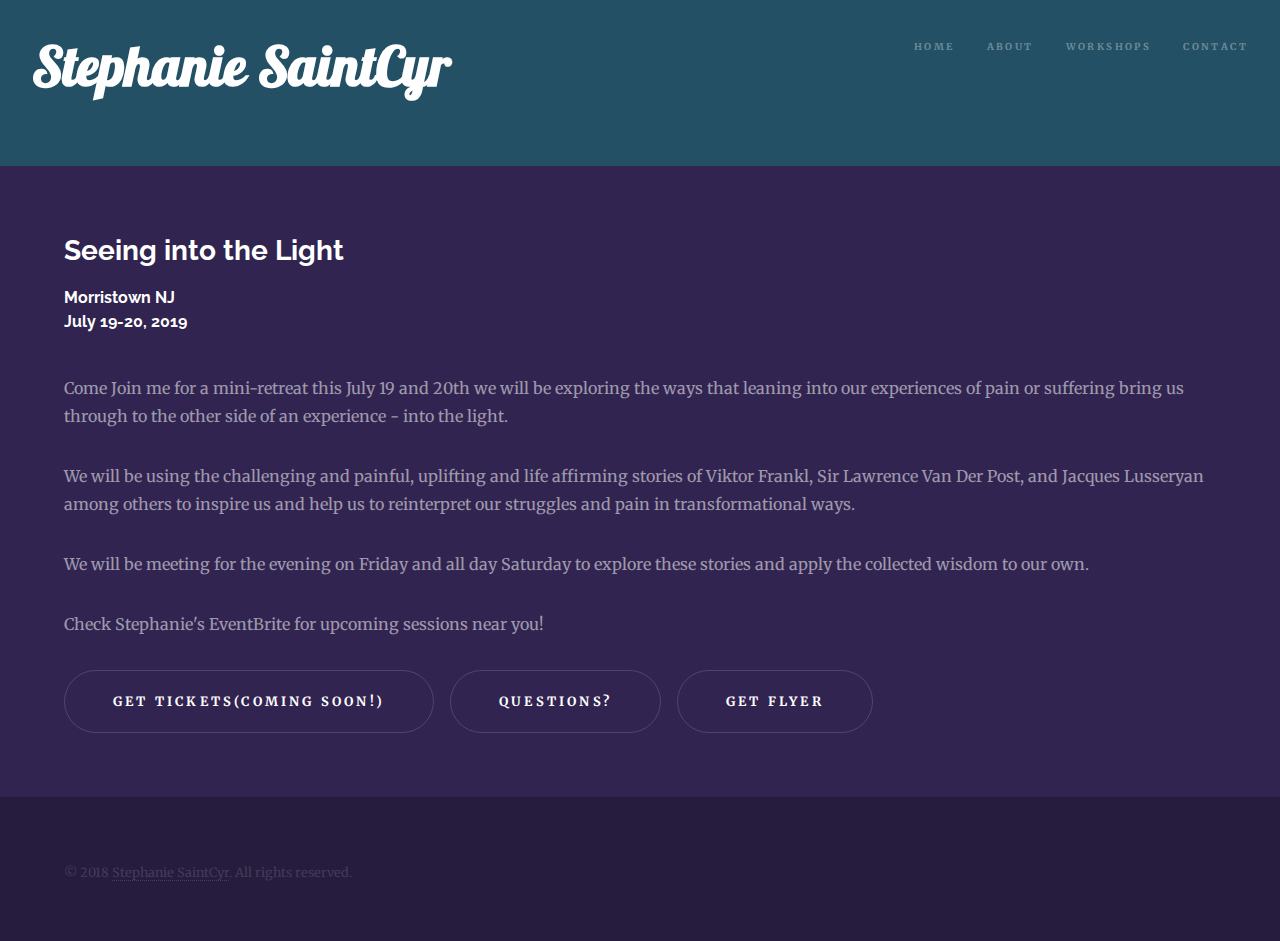
==== light.html @ b7f4c89d "updated new workshop" ====
<!DOCTYPE html>

<html>
  <head>
    <title>Seeing into the Light</title>
    <meta charset="utf-8" />
    <meta
      name="viewport"
      content="width=device-width, initial-scale=1, user-scalable=no"
    />
    <link
      href="https://fonts.googleapis.com/css?family=Merriweather|Pattaya|Raleway"
      rel="stylesheet"
    />
    <link rel="stylesheet" href="assets/css/main.css" />
    <noscript>
      <link rel="stylesheet" href="assets/css/noscript.css"
    /></noscript>
  </head>

  <body class="is-preload">
    <!-- Header -->
    <header id="header">
      <a href="index.html" class="title"> <h1>Stephanie SaintCyr</h1> </a>
      <nav>
        <ul>
          <li><a href="index.html">Home</a></li>
          <li><a href="about.html">About</a></li>
          <li><a href="index.html#two">Workshops</a></li>
          <li><a href="index.html#three">Contact</a></li>
        </ul>
      </nav>
    </header>

    <!-- Wrapper -->
    <div id="wrapper">
      <!-- Main -->
      <section id="main" class="wrapper">
        <div class="inner">
          <h2 class="major">Seeing into the Light</h2>
          <h4>Morristown NJ</br>July 19-20, 2019</h4>
          <span class="image fit"><img src="images/sunrise3.jpg" alt=""/></span>
          <p>
            Come Join me for a mini-retreat this July 19 and 20th we will be exploring the ways that leaning into our experiences of pain or suffering bring us through to the other side of an experience - into the light.
          </p>
          <p>
            We will be using the challenging and painful, uplifting and life affirming stories of Viktor Frankl, Sir Lawrence Van Der Post, and Jacques Lusseryan among others to inspire us and help us to reinterpret our struggles and pain in transformational ways.
          </p>
          <p>
            We will be meeting for the evening on Friday and all day Saturday to explore these stories and apply the collected wisdom to our own.
          </p>
          <p>Check Stephanie's EventBrite for upcoming sessions near you!</p>
          <section>
            <ul class="actions">
              <li>
                <a
                  href="https://www.eventbrite.com/e/building-joy-tickets-54241229979"
                  target="_blank"
                  class="button large"
                  >Get Tickets(coming soon!)</a
                >
              </li>
              <li>
                <a href="index.html#three" class="button large">Questions?</a>
              </li>
              <li><a href="/images/Seeing_into_the_Light-07-19.pdf" download="Seeing into the Light" class="button large">Get Flyer</a></li>
            </ul>
          </section>
        </div>
      </section>
    </div>

    <!-- Footer -->
    <footer id="footer" class="wrapper alt">
      <div class="inner">
        <ul class="menu">
          <li>
            &copy; 2018 <a href="index.html#three">Stephanie SaintCyr</a>. All
            rights reserved.
          </li>
        </ul>
      </div>
    </footer>

    <!-- Scripts -->
    <script src="assets/js/jquery.min.js"></script>
    <script src="assets/js/jquery.scrollex.min.js"></script>
    <script src="assets/js/jquery.scrolly.min.js"></script>
    <script src="assets/js/browser.min.js"></script>
    <script src="assets/js/breakpoints.min.js"></script>
    <script src="assets/js/util.js"></script>
    <script src="assets/js/main.js"></script>
  </body>
</html>
---- assets/css/main.css ----
@import url(font-awesome.min.css);
/*
	Hyperspace by Pixelarity
	pixelarity.com | hello@pixelarity.com
	License: pixelarity.com/license
*/
html, body, div, span, applet, object,
iframe, h1, h2, h3, h4, h5, h6, p, blockquote,
pre, a, abbr, acronym, address, big, cite,
code, del, dfn, em, img, ins, kbd, q, s, samp,
small, strike, strong, sub, sup, tt, var, b,
u, i, center, dl, dt, dd, ol, ul, li, fieldset,
form, label, legend, table, caption, tbody,
tfoot, thead, tr, th, td, article, aside,
canvas, details, embed, figure, figcaption,
footer, header, hgroup, menu, nav, output, ruby,
section, summary, time, mark, audio, video {
  margin: 0;
  padding: 0;
  border: 0;
  font-size: 100%;
  font: inherit;
  vertical-align: baseline; }

article, aside, details, figcaption, figure,
footer, header, hgroup, menu, nav, section {
  display: block; }

body {
  line-height: 1; }

ol, ul {
  list-style: none; }

blockquote, q {
  quotes: none; }
  blockquote:before, blockquote:after, q:before, q:after {
    content: '';
    content: none; }

table {
  border-collapse: collapse;
  border-spacing: 0; }

body {
  -webkit-text-size-adjust: none; }

mark {
  background-color: transparent;
  color: inherit; }

input::-moz-focus-inner {
  border: 0;
  padding: 0; }

input, select, textarea {
  -moz-appearance: none;
  -webkit-appearance: none;
  -ms-appearance: none;
  appearance: none; }

/* Basic */
@-ms-viewport {
  width: device-width; }

body {
  -ms-overflow-style: scrollbar; }

@media screen and (max-width: 480px) {
  html,
  body {
    min-width: 320px; } }

html {
  box-sizing: border-box; }

*,
*:before,
*:after {
  box-sizing: inherit; }

body {
  background: #312450; }
  body.is-preload *,
  body.is-preload *:before,
  body.is-preload *:after {
    -moz-animation: none !important;
    -webkit-animation: none !important;
    -ms-animation: none !important;
    animation: none !important;
    -moz-transition: none !important;
    -webkit-transition: none !important;
    -ms-transition: none !important;
    transition: none !important; }

/* Type */
body,
input,
select,
textarea {
  color: rgba(255, 255, 255, 0.55);
  font-family: "Merriweather", serif;
  font-size: 16.5pt;
  font-weight: normal;
  line-height: 1.75; }
  @media screen and (max-width: 1680px) {
    body,
    input,
    select,
    textarea {
      font-size: 13pt; } }
  @media screen and (max-width: 1280px) {
    body,
    input,
    select,
    textarea {
      font-size: 12pt; } }
  @media screen and (max-width: 360px) {
    body,
    input,
    select,
    textarea {
      font-size: 11pt; } }

a {
  -moz-transition: color 0.2s ease, border-bottom-color 0.2s ease;
  -webkit-transition: color 0.2s ease, border-bottom-color 0.2s ease;
  -ms-transition: color 0.2s ease, border-bottom-color 0.2s ease;
  transition: color 0.2s ease, border-bottom-color 0.2s ease;
  border-bottom: dotted 1px rgba(255, 255, 255, 0.35);
  color: inherit;
  text-decoration: none; }
  a:hover {
    border-bottom-color: transparent;
    color: #ffffff; }

strong,
b {
  color: #ffffff;
  font-weight: bold; }

em,
i {
  font-style: italic; }

p {
  margin: 0 0 2em 0; }

h1,
h2,
h3,
h4,
h5,
h6 {
  font-family: "Raleway", sans-serif;
  color: #ffffff;
  font-weight: bold;
  line-height: 1.5;
  margin: 0 0 0.5em 0; }
  h1 a,
  h2 a,
  h3 a,
  h4 a,
  h5 a,
  h6 a {
    color: inherit;
    text-decoration: none; }

h1 {
  font-family: "Pattaya", sans-serif;
  font-size: 2.75em; }
  h1.major {
    margin: 0 0 1.3em 0;
    position: relative;
    padding-bottom: 0.35em; }
    h1.major:after {
      background-image: -moz-linear-gradient(to right, #235065, #5b6735);
      background-image: -webkit-linear-gradient(to right, #235065, #5b6735);
      background-image: -ms-linear-gradient(to right, #235065, #5b6735);
      background-image: linear-gradient(to right, #235065, #5b6735);
      -moz-transition: max-width 0.2s ease;
      -webkit-transition: max-width 0.2s ease;
      -ms-transition: max-width 0.2s ease;
      transition: max-width 0.2s ease;
      border-radius: 0.2em;
      bottom: 0;
      content: "";
      height: 0.05em;
      position: absolute;
      right: 0;
      width: 100%; }

h2 {
  font-size: 1.75em; }

h3 {
  font-size: 1.1em; }

h4 {
  font-size: 1em; }

h5 {
  font-size: 0.8em; }

h6 {
  font-size: 0.6em; }

@media screen and (max-width: 736px) {
  h1 {
    font-size: 2em; }
  h2 {
    font-size: 1.25em; }
  h3 {
    font-size: 1em; }
  h4 {
    font-size: 0.8em; }
  h5 {
    font-size: 0.6em; }
  h6 {
    font-size: 0.6em; } }

sub {
  font-size: 0.8em;
  position: relative;
  top: 0.5em; }

sup {
  font-size: 0.8em;
  position: relative;
  top: -0.5em; }

blockquote {
  border-left: solid 4px rgba(255, 255, 255, 0.15);
  font-style: italic;
  margin: 0 0 2em 0;
  padding: 0.5em 0 0.5em 2em; }

code {
  background: rgba(255, 255, 255, 0.05);
  border-radius: 0.25em;
  border: solid 1px rgba(255, 255, 255, 0.15);
  font-family: "Courier New", monospace;
  font-size: 0.9em;
  margin: 0 0.25em;
  padding: 0.25em 0.65em; }

pre {
  -webkit-overflow-scrolling: touch;
  font-family: "Courier New", monospace;
  font-size: 0.9em;
  margin: 0 0 2em 0; }
  pre code {
    display: block;
    line-height: 1.75em;
    padding: 1em 1.5em;
    overflow-x: auto; }

hr {
  border: 0;
  border-bottom: solid 1px rgba(255, 255, 255, 0.15);
  margin: 2em 0; }
  hr.major {
    margin: 3em 0; }

.align-left {
  text-align: left; }

.align-center {
  text-align: center; }

.align-right {
  text-align: right; }

/* Row */
.row {
  display: flex;
  flex-wrap: wrap;
  box-sizing: border-box;
  align-items: stretch; }
  .row > * {
    box-sizing: border-box; }
  .row.gtr-uniform > * > :last-child {
    margin-bottom: 0; }
  .row.aln-left {
    justify-content: flex-start; }
  .row.aln-center {
    justify-content: center; }
  .row.aln-right {
    justify-content: flex-end; }
  .row.aln-top {
    align-items: flex-start; }
  .row.aln-middle {
    align-items: center; }
  .row.aln-bottom {
    align-items: flex-end; }
  .row > .imp {
    order: -1; }
  .row > .col-1 {
    width: 8.33333%; }
  .row > .off-1 {
    margin-left: 8.33333%; }
  .row > .col-2 {
    width: 16.66667%; }
  .row > .off-2 {
    margin-left: 16.66667%; }
  .row > .col-3 {
    width: 25%; }
  .row > .off-3 {
    margin-left: 25%; }
  .row > .col-4 {
    width: 33.33333%; }
  .row > .off-4 {
    margin-left: 33.33333%; }
  .row > .col-5 {
    width: 41.66667%; }
  .row > .off-5 {
    margin-left: 41.66667%; }
  .row > .col-6 {
    width: 50%; }
  .row > .off-6 {
    margin-left: 50%; }
  .row > .col-7 {
    width: 58.33333%; }
  .row > .off-7 {
    margin-left: 58.33333%; }
  .row > .col-8 {
    width: 66.66667%; }
  .row > .off-8 {
    margin-left: 66.66667%; }
  .row > .col-9 {
    width: 75%; }
  .row > .off-9 {
    margin-left: 75%; }
  .row > .col-10 {
    width: 83.33333%; }
  .row > .off-10 {
    margin-left: 83.33333%; }
  .row > .col-11 {
    width: 91.66667%; }
  .row > .off-11 {
    margin-left: 91.66667%; }
  .row > .col-12 {
    width: 100%; }
  .row > .off-12 {
    margin-left: 100%; }
  .row.gtr-0 {
    margin-top: 0;
    margin-left: 0em; }
    .row.gtr-0 > * {
      padding: 0 0 0 0em; }
    .row.gtr-0.gtr-uniform {
      margin-top: 0em; }
      .row.gtr-0.gtr-uniform > * {
        padding-top: 0em; }
  .row.gtr-25 {
    margin-top: 0;
    margin-left: -0.375em; }
    .row.gtr-25 > * {
      padding: 0 0 0 0.375em; }
    .row.gtr-25.gtr-uniform {
      margin-top: -0.375em; }
      .row.gtr-25.gtr-uniform > * {
        padding-top: 0.375em; }
  .row.gtr-50 {
    margin-top: 0;
    margin-left: -0.75em; }
    .row.gtr-50 > * {
      padding: 0 0 0 0.75em; }
    .row.gtr-50.gtr-uniform {
      margin-top: -0.75em; }
      .row.gtr-50.gtr-uniform > * {
        padding-top: 0.75em; }
  .row {
    margin-top: 0;
    margin-left: -1.5em; }
    .row > * {
      padding: 0 0 0 1.5em; }
    .row.gtr-uniform {
      margin-top: -1.5em; }
      .row.gtr-uniform > * {
        padding-top: 1.5em; }
  .row.gtr-150 {
    margin-top: 0;
    margin-left: -2.25em; }
    .row.gtr-150 > * {
      padding: 0 0 0 2.25em; }
    .row.gtr-150.gtr-uniform {
      margin-top: -2.25em; }
      .row.gtr-150.gtr-uniform > * {
        padding-top: 2.25em; }
  .row.gtr-200 {
    margin-top: 0;
    margin-left: -3em; }
    .row.gtr-200 > * {
      padding: 0 0 0 3em; }
    .row.gtr-200.gtr-uniform {
      margin-top: -3em; }
      .row.gtr-200.gtr-uniform > * {
        padding-top: 3em; }
  @media screen and (max-width: 1680px) {
    .row {
      display: flex;
      flex-wrap: wrap;
      box-sizing: border-box;
      align-items: stretch; }
      .row > * {
        box-sizing: border-box; }
      .row.gtr-uniform > * > :last-child {
        margin-bottom: 0; }
      .row.aln-left {
        justify-content: flex-start; }
      .row.aln-center {
        justify-content: center; }
      .row.aln-right {
        justify-content: flex-end; }
      .row.aln-top {
        align-items: flex-start; }
      .row.aln-middle {
        align-items: center; }
      .row.aln-bottom {
        align-items: flex-end; }
      .row > .imp-xlarge {
        order: -1; }
      .row > .col-1-xlarge {
        width: 8.33333%; }
      .row > .off-1-xlarge {
        margin-left: 8.33333%; }
      .row > .col-2-xlarge {
        width: 16.66667%; }
      .row > .off-2-xlarge {
        margin-left: 16.66667%; }
      .row > .col-3-xlarge {
        width: 25%; }
      .row > .off-3-xlarge {
        margin-left: 25%; }
      .row > .col-4-xlarge {
        width: 33.33333%; }
      .row > .off-4-xlarge {
        margin-left: 33.33333%; }
      .row > .col-5-xlarge {
        width: 41.66667%; }
      .row > .off-5-xlarge {
        margin-left: 41.66667%; }
      .row > .col-6-xlarge {
        width: 50%; }
      .row > .off-6-xlarge {
        margin-left: 50%; }
      .row > .col-7-xlarge {
        width: 58.33333%; }
      .row > .off-7-xlarge {
        margin-left: 58.33333%; }
      .row > .col-8-xlarge {
        width: 66.66667%; }
      .row > .off-8-xlarge {
        margin-left: 66.66667%; }
      .row > .col-9-xlarge {
        width: 75%; }
      .row > .off-9-xlarge {
        margin-left: 75%; }
      .row > .col-10-xlarge {
        width: 83.33333%; }
      .row > .off-10-xlarge {
        margin-left: 83.33333%; }
      .row > .col-11-xlarge {
        width: 91.66667%; }
      .row > .off-11-xlarge {
        margin-left: 91.66667%; }
      .row > .col-12-xlarge {
        width: 100%; }
      .row > .off-12-xlarge {
        margin-left: 100%; }
      .row.gtr-0 {
        margin-top: 0;
        margin-left: 0em; }
        .row.gtr-0 > * {
          padding: 0 0 0 0em; }
        .row.gtr-0.gtr-uniform {
          margin-top: 0em; }
          .row.gtr-0.gtr-uniform > * {
            padding-top: 0em; }
      .row.gtr-25 {
        margin-top: 0;
        margin-left: -0.375em; }
        .row.gtr-25 > * {
          padding: 0 0 0 0.375em; }
        .row.gtr-25.gtr-uniform {
          margin-top: -0.375em; }
          .row.gtr-25.gtr-uniform > * {
            padding-top: 0.375em; }
      .row.gtr-50 {
        margin-top: 0;
        margin-left: -0.75em; }
        .row.gtr-50 > * {
          padding: 0 0 0 0.75em; }
        .row.gtr-50.gtr-uniform {
          margin-top: -0.75em; }
          .row.gtr-50.gtr-uniform > * {
            padding-top: 0.75em; }
      .row {
        margin-top: 0;
        margin-left: -1.5em; }
        .row > * {
          padding: 0 0 0 1.5em; }
        .row.gtr-uniform {
          margin-top: -1.5em; }
          .row.gtr-uniform > * {
            padding-top: 1.5em; }
      .row.gtr-150 {
        margin-top: 0;
        margin-left: -2.25em; }
        .row.gtr-150 > * {
          padding: 0 0 0 2.25em; }
        .row.gtr-150.gtr-uniform {
          margin-top: -2.25em; }
          .row.gtr-150.gtr-uniform > * {
            padding-top: 2.25em; }
      .row.gtr-200 {
        margin-top: 0;
        margin-left: -3em; }
        .row.gtr-200 > * {
          padding: 0 0 0 3em; }
        .row.gtr-200.gtr-uniform {
          margin-top: -3em; }
          .row.gtr-200.gtr-uniform > * {
            padding-top: 3em; } }
  @media screen and (max-width: 1280px) {
    .row {
      display: flex;
      flex-wrap: wrap;
      box-sizing: border-box;
      align-items: stretch; }
      .row > * {
        box-sizing: border-box; }
      .row.gtr-uniform > * > :last-child {
        margin-bottom: 0; }
      .row.aln-left {
        justify-content: flex-start; }
      .row.aln-center {
        justify-content: center; }
      .row.aln-right {
        justify-content: flex-end; }
      .row.aln-top {
        align-items: flex-start; }
      .row.aln-middle {
        align-items: center; }
      .row.aln-bottom {
        align-items: flex-end; }
      .row > .imp-large {
        order: -1; }
      .row > .col-1-large {
        width: 8.33333%; }
      .row > .off-1-large {
        margin-left: 8.33333%; }
      .row > .col-2-large {
        width: 16.66667%; }
      .row > .off-2-large {
        margin-left: 16.66667%; }
      .row > .col-3-large {
        width: 25%; }
      .row > .off-3-large {
        margin-left: 25%; }
      .row > .col-4-large {
        width: 33.33333%; }
      .row > .off-4-large {
        margin-left: 33.33333%; }
      .row > .col-5-large {
        width: 41.66667%; }
      .row > .off-5-large {
        margin-left: 41.66667%; }
      .row > .col-6-large {
        width: 50%; }
      .row > .off-6-large {
        margin-left: 50%; }
      .row > .col-7-large {
        width: 58.33333%; }
      .row > .off-7-large {
        margin-left: 58.33333%; }
      .row > .col-8-large {
        width: 66.66667%; }
      .row > .off-8-large {
        margin-left: 66.66667%; }
      .row > .col-9-large {
        width: 75%; }
      .row > .off-9-large {
        margin-left: 75%; }
      .row > .col-10-large {
        width: 83.33333%; }
      .row > .off-10-large {
        margin-left: 83.33333%; }
      .row > .col-11-large {
        width: 91.66667%; }
      .row > .off-11-large {
        margin-left: 91.66667%; }
      .row > .col-12-large {
        width: 100%; }
      .row > .off-12-large {
        margin-left: 100%; }
      .row.gtr-0 {
        margin-top: 0;
        margin-left: 0em; }
        .row.gtr-0 > * {
          padding: 0 0 0 0em; }
        .row.gtr-0.gtr-uniform {
          margin-top: 0em; }
          .row.gtr-0.gtr-uniform > * {
            padding-top: 0em; }
      .row.gtr-25 {
        margin-top: 0;
        margin-left: -0.375em; }
        .row.gtr-25 > * {
          padding: 0 0 0 0.375em; }
        .row.gtr-25.gtr-uniform {
          margin-top: -0.375em; }
          .row.gtr-25.gtr-uniform > * {
            padding-top: 0.375em; }
      .row.gtr-50 {
        margin-top: 0;
        margin-left: -0.75em; }
        .row.gtr-50 > * {
          padding: 0 0 0 0.75em; }
        .row.gtr-50.gtr-uniform {
          margin-top: -0.75em; }
          .row.gtr-50.gtr-uniform > * {
            padding-top: 0.75em; }
      .row {
        margin-top: 0;
        margin-left: -1.5em; }
        .row > * {
          padding: 0 0 0 1.5em; }
        .row.gtr-uniform {
          margin-top: -1.5em; }
          .row.gtr-uniform > * {
            padding-top: 1.5em; }
      .row.gtr-150 {
        margin-top: 0;
        margin-left: -2.25em; }
        .row.gtr-150 > * {
          padding: 0 0 0 2.25em; }
        .row.gtr-150.gtr-uniform {
          margin-top: -2.25em; }
          .row.gtr-150.gtr-uniform > * {
            padding-top: 2.25em; }
      .row.gtr-200 {
        margin-top: 0;
        margin-left: -3em; }
        .row.gtr-200 > * {
          padding: 0 0 0 3em; }
        .row.gtr-200.gtr-uniform {
          margin-top: -3em; }
          .row.gtr-200.gtr-uniform > * {
            padding-top: 3em; } }
  @media screen and (max-width: 980px) {
    .row {
      display: flex;
      flex-wrap: wrap;
      box-sizing: border-box;
      align-items: stretch; }
      .row > * {
        box-sizing: border-box; }
      .row.gtr-uniform > * > :last-child {
        margin-bottom: 0; }
      .row.aln-left {
        justify-content: flex-start; }
      .row.aln-center {
        justify-content: center; }
      .row.aln-right {
        justify-content: flex-end; }
      .row.aln-top {
        align-items: flex-start; }
      .row.aln-middle {
        align-items: center; }
      .row.aln-bottom {
        align-items: flex-end; }
      .row > .imp-medium {
        order: -1; }
      .row > .col-1-medium {
        width: 8.33333%; }
      .row > .off-1-medium {
        margin-left: 8.33333%; }
      .row > .col-2-medium {
        width: 16.66667%; }
      .row > .off-2-medium {
        margin-left: 16.66667%; }
      .row > .col-3-medium {
        width: 25%; }
      .row > .off-3-medium {
        margin-left: 25%; }
      .row > .col-4-medium {
        width: 33.33333%; }
      .row > .off-4-medium {
        margin-left: 33.33333%; }
      .row > .col-5-medium {
        width: 41.66667%; }
      .row > .off-5-medium {
        margin-left: 41.66667%; }
      .row > .col-6-medium {
        width: 50%; }
      .row > .off-6-medium {
        margin-left: 50%; }
      .row > .col-7-medium {
        width: 58.33333%; }
      .row > .off-7-medium {
        margin-left: 58.33333%; }
      .row > .col-8-medium {
        width: 66.66667%; }
      .row > .off-8-medium {
        margin-left: 66.66667%; }
      .row > .col-9-medium {
        width: 75%; }
      .row > .off-9-medium {
        margin-left: 75%; }
      .row > .col-10-medium {
        width: 83.33333%; }
      .row > .off-10-medium {
        margin-left: 83.33333%; }
      .row > .col-11-medium {
        width: 91.66667%; }
      .row > .off-11-medium {
        margin-left: 91.66667%; }
      .row > .col-12-medium {
        width: 100%; }
      .row > .off-12-medium {
        margin-left: 100%; }
      .row.gtr-0 {
        margin-top: 0;
        margin-left: 0em; }
        .row.gtr-0 > * {
          padding: 0 0 0 0em; }
        .row.gtr-0.gtr-uniform {
          margin-top: 0em; }
          .row.gtr-0.gtr-uniform > * {
            padding-top: 0em; }
      .row.gtr-25 {
        margin-top: 0;
        margin-left: -0.375em; }
        .row.gtr-25 > * {
          padding: 0 0 0 0.375em; }
        .row.gtr-25.gtr-uniform {
          margin-top: -0.375em; }
          .row.gtr-25.gtr-uniform > * {
            padding-top: 0.375em; }
      .row.gtr-50 {
        margin-top: 0;
        margin-left: -0.75em; }
        .row.gtr-50 > * {
          padding: 0 0 0 0.75em; }
        .row.gtr-50.gtr-uniform {
          margin-top: -0.75em; }
          .row.gtr-50.gtr-uniform > * {
            padding-top: 0.75em; }
      .row {
        margin-top: 0;
        margin-left: -1.5em; }
        .row > * {
          padding: 0 0 0 1.5em; }
        .row.gtr-uniform {
          margin-top: -1.5em; }
          .row.gtr-uniform > * {
            padding-top: 1.5em; }
      .row.gtr-150 {
        margin-top: 0;
        margin-left: -2.25em; }
        .row.gtr-150 > * {
          padding: 0 0 0 2.25em; }
        .row.gtr-150.gtr-uniform {
          margin-top: -2.25em; }
          .row.gtr-150.gtr-uniform > * {
            padding-top: 2.25em; }
      .row.gtr-200 {
        margin-top: 0;
        margin-left: -3em; }
        .row.gtr-200 > * {
          padding: 0 0 0 3em; }
        .row.gtr-200.gtr-uniform {
          margin-top: -3em; }
          .row.gtr-200.gtr-uniform > * {
            padding-top: 3em; } }
  @media screen and (max-width: 736px) {
    .row {
      display: flex;
      flex-wrap: wrap;
      box-sizing: border-box;
      align-items: stretch; }
      .row > * {
        box-sizing: border-box; }
      .row.gtr-uniform > * > :last-child {
        margin-bottom: 0; }
      .row.aln-left {
        justify-content: flex-start; }
      .row.aln-center {
        justify-content: center; }
      .row.aln-right {
        justify-content: flex-end; }
      .row.aln-top {
        align-items: flex-start; }
      .row.aln-middle {
        align-items: center; }
      .row.aln-bottom {
        align-items: flex-end; }
      .row > .imp-small {
        order: -1; }
      .row > .col-1-small {
        width: 8.33333%; }
      .row > .off-1-small {
        margin-left: 8.33333%; }
      .row > .col-2-small {
        width: 16.66667%; }
      .row > .off-2-small {
        margin-left: 16.66667%; }
      .row > .col-3-small {
        width: 25%; }
      .row > .off-3-small {
        margin-left: 25%; }
      .row > .col-4-small {
        width: 33.33333%; }
      .row > .off-4-small {
        margin-left: 33.33333%; }
      .row > .col-5-small {
        width: 41.66667%; }
      .row > .off-5-small {
        margin-left: 41.66667%; }
      .row > .col-6-small {
        width: 50%; }
      .row > .off-6-small {
        margin-left: 50%; }
      .row > .col-7-small {
        width: 58.33333%; }
      .row > .off-7-small {
        margin-left: 58.33333%; }
      .row > .col-8-small {
        width: 66.66667%; }
      .row > .off-8-small {
        margin-left: 66.66667%; }
      .row > .col-9-small {
        width: 75%; }
      .row > .off-9-small {
        margin-left: 75%; }
      .row > .col-10-small {
        width: 83.33333%; }
      .row > .off-10-small {
        margin-left: 83.33333%; }
      .row > .col-11-small {
        width: 91.66667%; }
      .row > .off-11-small {
        margin-left: 91.66667%; }
      .row > .col-12-small {
        width: 100%; }
      .row > .off-12-small {
        margin-left: 100%; }
      .row.gtr-0 {
        margin-top: 0;
        margin-left: 0em; }
        .row.gtr-0 > * {
          padding: 0 0 0 0em; }
        .row.gtr-0.gtr-uniform {
          margin-top: 0em; }
          .row.gtr-0.gtr-uniform > * {
            padding-top: 0em; }
      .row.gtr-25 {
        margin-top: 0;
        margin-left: -0.375em; }
        .row.gtr-25 > * {
          padding: 0 0 0 0.375em; }
        .row.gtr-25.gtr-uniform {
          margin-top: -0.375em; }
          .row.gtr-25.gtr-uniform > * {
            padding-top: 0.375em; }
      .row.gtr-50 {
        margin-top: 0;
        margin-left: -0.75em; }
        .row.gtr-50 > * {
          padding: 0 0 0 0.75em; }
        .row.gtr-50.gtr-uniform {
          margin-top: -0.75em; }
          .row.gtr-50.gtr-uniform > * {
            padding-top: 0.75em; }
      .row {
        margin-top: 0;
        margin-left: -1.5em; }
        .row > * {
          padding: 0 0 0 1.5em; }
        .row.gtr-uniform {
          margin-top: -1.5em; }
          .row.gtr-uniform > * {
            padding-top: 1.5em; }
      .row.gtr-150 {
        margin-top: 0;
        margin-left: -2.25em; }
        .row.gtr-150 > * {
          padding: 0 0 0 2.25em; }
        .row.gtr-150.gtr-uniform {
          margin-top: -2.25em; }
          .row.gtr-150.gtr-uniform > * {
            padding-top: 2.25em; }
      .row.gtr-200 {
        margin-top: 0;
        margin-left: -3em; }
        .row.gtr-200 > * {
          padding: 0 0 0 3em; }
        .row.gtr-200.gtr-uniform {
          margin-top: -3em; }
          .row.gtr-200.gtr-uniform > * {
            padding-top: 3em; } }
  @media screen and (max-width: 480px) {
    .row {
      display: flex;
      flex-wrap: wrap;
      box-sizing: border-box;
      align-items: stretch; }
      .row > * {
        box-sizing: border-box; }
      .row.gtr-uniform > * > :last-child {
        margin-bottom: 0; }
      .row.aln-left {
        justify-content: flex-start; }
      .row.aln-center {
        justify-content: center; }
      .row.aln-right {
        justify-content: flex-end; }
      .row.aln-top {
        align-items: flex-start; }
      .row.aln-middle {
        align-items: center; }
      .row.aln-bottom {
        align-items: flex-end; }
      .row > .imp-xsmall {
        order: -1; }
      .row > .col-1-xsmall {
        width: 8.33333%; }
      .row > .off-1-xsmall {
        margin-left: 8.33333%; }
      .row > .col-2-xsmall {
        width: 16.66667%; }
      .row > .off-2-xsmall {
        margin-left: 16.66667%; }
      .row > .col-3-xsmall {
        width: 25%; }
      .row > .off-3-xsmall {
        margin-left: 25%; }
      .row > .col-4-xsmall {
        width: 33.33333%; }
      .row > .off-4-xsmall {
        margin-left: 33.33333%; }
      .row > .col-5-xsmall {
        width: 41.66667%; }
      .row > .off-5-xsmall {
        margin-left: 41.66667%; }
      .row > .col-6-xsmall {
        width: 50%; }
      .row > .off-6-xsmall {
        margin-left: 50%; }
      .row > .col-7-xsmall {
        width: 58.33333%; }
      .row > .off-7-xsmall {
        margin-left: 58.33333%; }
      .row > .col-8-xsmall {
        width: 66.66667%; }
      .row > .off-8-xsmall {
        margin-left: 66.66667%; }
      .row > .col-9-xsmall {
        width: 75%; }
      .row > .off-9-xsmall {
        margin-left: 75%; }
      .row > .col-10-xsmall {
        width: 83.33333%; }
      .row > .off-10-xsmall {
        margin-left: 83.33333%; }
      .row > .col-11-xsmall {
        width: 91.66667%; }
      .row > .off-11-xsmall {
        margin-left: 91.66667%; }
      .row > .col-12-xsmall {
        width: 100%; }
      .row > .off-12-xsmall {
        margin-left: 100%; }
      .row.gtr-0 {
        margin-top: 0;
        margin-left: 0em; }
        .row.gtr-0 > * {
          padding: 0 0 0 0em; }
        .row.gtr-0.gtr-uniform {
          margin-top: 0em; }
          .row.gtr-0.gtr-uniform > * {
            padding-top: 0em; }
      .row.gtr-25 {
        margin-top: 0;
        margin-left: -0.375em; }
        .row.gtr-25 > * {
          padding: 0 0 0 0.375em; }
        .row.gtr-25.gtr-uniform {
          margin-top: -0.375em; }
          .row.gtr-25.gtr-uniform > * {
            padding-top: 0.375em; }
      .row.gtr-50 {
        margin-top: 0;
        margin-left: -0.75em; }
        .row.gtr-50 > * {
          padding: 0 0 0 0.75em; }
        .row.gtr-50.gtr-uniform {
          margin-top: -0.75em; }
          .row.gtr-50.gtr-uniform > * {
            padding-top: 0.75em; }
      .row {
        margin-top: 0;
        margin-left: -1.5em; }
        .row > * {
          padding: 0 0 0 1.5em; }
        .row.gtr-uniform {
          margin-top: -1.5em; }
          .row.gtr-uniform > * {
            padding-top: 1.5em; }
      .row.gtr-150 {
        margin-top: 0;
        margin-left: -2.25em; }
        .row.gtr-150 > * {
          padding: 0 0 0 2.25em; }
        .row.gtr-150.gtr-uniform {
          margin-top: -2.25em; }
          .row.gtr-150.gtr-uniform > * {
            padding-top: 2.25em; }
      .row.gtr-200 {
        margin-top: 0;
        margin-left: -3em; }
        .row.gtr-200 > * {
          padding: 0 0 0 3em; }
        .row.gtr-200.gtr-uniform {
          margin-top: -3em; }
          .row.gtr-200.gtr-uniform > * {
            padding-top: 3em; } }

/* Box */
.box {
  border-radius: 0.25em;
  border: solid 1px rgba(255, 255, 255, 0.15);
  margin-bottom: 2em;
  padding: 1.5em; }
  .box > :last-child,
  .box > :last-child > :last-child,
  .box > :last-child > :last-child > :last-child {
    margin-bottom: 0; }
  .box.alt {
    border: 0;
    border-radius: 0;
    padding: 0; }

/* Button */
input[type="submit"],
input[type="reset"],
input[type="button"],
button,
.button {
  -moz-appearance: none;
  -webkit-appearance: none;
  -ms-appearance: none;
  appearance: none;
  -moz-transition: border-color 0.2s ease;
  -webkit-transition: border-color 0.2s ease;
  -ms-transition: border-color 0.2s ease;
  transition: border-color 0.2s ease;
  background-color: transparent;
  border: solid 1px !important;
  border-color: rgba(255, 255, 255, 0.15) !important;
  border-radius: 3em;
  color: #ffffff !important;
  cursor: pointer;
  display: inline-block;
  font-size: 0.6em;
  font-weight: bold;
  height: calc(4.75em + 2px);
  letter-spacing: 0.25em;
  line-height: 4.75em;
  outline: 0;
  padding: 0 3.75em;
  position: relative;
  text-align: center;
  text-decoration: none;
  text-transform: uppercase;
  white-space: nowrap; }
  input[type="submit"]:after,
  input[type="reset"]:after,
  input[type="button"]:after,
  button:after,
  .button:after {
    -moz-transform: scale(0.25);
    -webkit-transform: scale(0.25);
    -ms-transform: scale(0.25);
    transform: scale(0.25);
    pointer-events: none;
    -moz-transition: opacity 0.2s ease, -moz-transform 0.2s ease;
    -webkit-transition: opacity 0.2s ease, -webkit-transform 0.2s ease;
    -ms-transition: opacity 0.2s ease, -ms-transform 0.2s ease;
    transition: opacity 0.2s ease, transform 0.2s ease;
    background: #ffffff;
    border-radius: 3em;
    content: '';
    height: 100%;
    left: 0;
    opacity: 0;
    position: absolute;
    top: 0;
    width: 100%; }
  input[type="submit"].icon:before,
  input[type="reset"].icon:before,
  input[type="button"].icon:before,
  button.icon:before,
  .button.icon:before {
    margin-right: 0.75em; }
  input[type="submit"].fit,
  input[type="reset"].fit,
  input[type="button"].fit,
  button.fit,
  .button.fit {
    width: 100%; }
  input[type="submit"].small,
  input[type="reset"].small,
  input[type="button"].small,
  button.small,
  .button.small {
    font-size: 0.4em; }
  input[type="submit"].large,
  input[type="reset"].large,
  input[type="button"].large,
  button.large,
  .button.large {
    font-size: 0.8em; }
  input[type="submit"].primary,
  input[type="reset"].primary,
  input[type="button"].primary,
  button.primary,
  .button.primary {
    background-color: #ffffff;
    color: #312450 !important; }
    input[type="submit"].primary:after,
    input[type="reset"].primary:after,
    input[type="button"].primary:after,
    button.primary:after,
    .button.primary:after {
      display: none; }
  input[type="submit"].disabled, input[type="submit"]:disabled,
  input[type="reset"].disabled,
  input[type="reset"]:disabled,
  input[type="button"].disabled,
  input[type="button"]:disabled,
  button.disabled,
  button:disabled,
  .button.disabled,
  .button:disabled {
    cursor: default;
    opacity: 0.5;
    pointer-events: none; }
  input[type="submit"]:hover,
  input[type="reset"]:hover,
  input[type="button"]:hover,
  button:hover,
  .button:hover {
    border-color: rgba(255, 255, 255, 0.55) !important; }
    input[type="submit"]:hover:after,
    input[type="reset"]:hover:after,
    input[type="button"]:hover:after,
    button:hover:after,
    .button:hover:after {
      opacity: 0.05;
      -moz-transform: scale(1);
      -webkit-transform: scale(1);
      -ms-transform: scale(1);
      transform: scale(1); }
    input[type="submit"]:hover:active,
    input[type="reset"]:hover:active,
    input[type="button"]:hover:active,
    button:hover:active,
    .button:hover:active {
      border-color: #ffffff !important; }
      input[type="submit"]:hover:active:after,
      input[type="reset"]:hover:active:after,
      input[type="button"]:hover:active:after,
      button:hover:active:after,
      .button:hover:active:after {
        opacity: 0.1; }

/* Features */
.features {
  display: -moz-flex;
  display: -webkit-flex;
  display: -ms-flex;
  display: flex;
  -moz-flex-wrap: wrap;
  -webkit-flex-wrap: wrap;
  -ms-flex-wrap: wrap;
  flex-wrap: wrap;
  border-radius: 0.25em;
  border: solid 1px rgba(255, 255, 255, 0.15);
  background: rgba(255, 255, 255, 0.05);
  margin: 0 0 2em 0; }
  .features section {
    padding: 3.5em 3em 1em 7em ;
    width: 50%;
    border-top: solid 1px rgba(255, 255, 255, 0.15);
    position: relative; }
    .features section:nth-child(-n + 2) {
      border-top-width: 0; }
    .features section:nth-child(2n) {
      border-left: solid 1px rgba(255, 255, 255, 0.15); }
    .features section .icon {
      -moz-transition: opacity 0.5s ease, -moz-transform 0.5s ease;
      -webkit-transition: opacity 0.5s ease, -webkit-transform 0.5s ease;
      -ms-transition: opacity 0.5s ease, -ms-transform 0.5s ease;
      transition: opacity 0.5s ease, transform 0.5s ease;
      -moz-transition-delay: 1s;
      -webkit-transition-delay: 1s;
      -ms-transition-delay: 1s;
      transition-delay: 1s;
      -moz-transform: scale(1);
      -webkit-transform: scale(1);
      -ms-transform: scale(1);
      transform: scale(1);
      position: absolute;
      left: 3em;
      top: 3em;
      opacity: 1; }
    .features section:nth-child(1) .icon {
      -moz-transition-delay: 0.15s;
      -webkit-transition-delay: 0.15s;
      -ms-transition-delay: 0.15s;
      transition-delay: 0.15s; }
    .features section:nth-child(2) .icon {
      -moz-transition-delay: 0.3s;
      -webkit-transition-delay: 0.3s;
      -ms-transition-delay: 0.3s;
      transition-delay: 0.3s; }
    .features section:nth-child(3) .icon {
      -moz-transition-delay: 0.45s;
      -webkit-transition-delay: 0.45s;
      -ms-transition-delay: 0.45s;
      transition-delay: 0.45s; }
    .features section:nth-child(4) .icon {
      -moz-transition-delay: 0.6s;
      -webkit-transition-delay: 0.6s;
      -ms-transition-delay: 0.6s;
      transition-delay: 0.6s; }
    .features section:nth-child(5) .icon {
      -moz-transition-delay: 0.75s;
      -webkit-transition-delay: 0.75s;
      -ms-transition-delay: 0.75s;
      transition-delay: 0.75s; }
    .features section:nth-child(6) .icon {
      -moz-transition-delay: 0.9s;
      -webkit-transition-delay: 0.9s;
      -ms-transition-delay: 0.9s;
      transition-delay: 0.9s; }
    .features section:nth-child(7) .icon {
      -moz-transition-delay: 1.05s;
      -webkit-transition-delay: 1.05s;
      -ms-transition-delay: 1.05s;
      transition-delay: 1.05s; }
    .features section:nth-child(8) .icon {
      -moz-transition-delay: 1.2s;
      -webkit-transition-delay: 1.2s;
      -ms-transition-delay: 1.2s;
      transition-delay: 1.2s; }
    .features section:nth-child(9) .icon {
      -moz-transition-delay: 1.35s;
      -webkit-transition-delay: 1.35s;
      -ms-transition-delay: 1.35s;
      transition-delay: 1.35s; }
    .features section:nth-child(10) .icon {
      -moz-transition-delay: 1.5s;
      -webkit-transition-delay: 1.5s;
      -ms-transition-delay: 1.5s;
      transition-delay: 1.5s; }
    .features section:nth-child(11) .icon {
      -moz-transition-delay: 1.65s;
      -webkit-transition-delay: 1.65s;
      -ms-transition-delay: 1.65s;
      transition-delay: 1.65s; }
    .features section:nth-child(12) .icon {
      -moz-transition-delay: 1.8s;
      -webkit-transition-delay: 1.8s;
      -ms-transition-delay: 1.8s;
      transition-delay: 1.8s; }
    .features section:nth-child(13) .icon {
      -moz-transition-delay: 1.95s;
      -webkit-transition-delay: 1.95s;
      -ms-transition-delay: 1.95s;
      transition-delay: 1.95s; }
    .features section:nth-child(14) .icon {
      -moz-transition-delay: 2.1s;
      -webkit-transition-delay: 2.1s;
      -ms-transition-delay: 2.1s;
      transition-delay: 2.1s; }
    .features section:nth-child(15) .icon {
      -moz-transition-delay: 2.25s;
      -webkit-transition-delay: 2.25s;
      -ms-transition-delay: 2.25s;
      transition-delay: 2.25s; }
    .features section:nth-child(16) .icon {
      -moz-transition-delay: 2.4s;
      -webkit-transition-delay: 2.4s;
      -ms-transition-delay: 2.4s;
      transition-delay: 2.4s; }
    .features section:nth-child(17) .icon {
      -moz-transition-delay: 2.55s;
      -webkit-transition-delay: 2.55s;
      -ms-transition-delay: 2.55s;
      transition-delay: 2.55s; }
    .features section:nth-child(18) .icon {
      -moz-transition-delay: 2.7s;
      -webkit-transition-delay: 2.7s;
      -ms-transition-delay: 2.7s;
      transition-delay: 2.7s; }
    .features section:nth-child(19) .icon {
      -moz-transition-delay: 2.85s;
      -webkit-transition-delay: 2.85s;
      -ms-transition-delay: 2.85s;
      transition-delay: 2.85s; }
    .features section:nth-child(20) .icon {
      -moz-transition-delay: 3s;
      -webkit-transition-delay: 3s;
      -ms-transition-delay: 3s;
      transition-delay: 3s; }
  .features.inactive section .icon {
    -moz-transform: scale(0.5);
    -webkit-transform: scale(0.5);
    -ms-transform: scale(0.5);
    transform: scale(0.5);
    opacity: 0; }
  @media screen and (max-width: 980px) {
    .features {
      display: block; }
      .features section {
        border-top-width: 1px !important;
        border-left-width: 0 !important;
        width: 100%; }
        .features section:first-child {
          border-top-width: 0 !important; } }
  @media screen and (max-width: 736px) {
    .features section {
      padding: 2.5em 1.5em 0.1em 5.5em ; }
      .features section .icon {
        left: 1.5em;
        top: 2em; } }
  @media screen and (max-width: 480px) {
    .features section {
      padding: 2em 1.5em 0.1em 1.5em ; }
      .features section .icon {
        left: 0;
        position: relative;
        top: 0; } }

/* Form */
form {
  margin: 0 0 2em 0; }
  form > :last-child {
    margin-bottom: 0; }
  form > .fields {
    display: -moz-flex;
    display: -webkit-flex;
    display: -ms-flex;
    display: flex;
    -moz-flex-wrap: wrap;
    -webkit-flex-wrap: wrap;
    -ms-flex-wrap: wrap;
    flex-wrap: wrap;
    width: calc(100% + 3em);
    margin: -1.5em 0 2em -1.5em; }
    form > .fields > .field {
      -moz-flex-grow: 0;
      -webkit-flex-grow: 0;
      -ms-flex-grow: 0;
      flex-grow: 0;
      -moz-flex-shrink: 0;
      -webkit-flex-shrink: 0;
      -ms-flex-shrink: 0;
      flex-shrink: 0;
      padding: 1.5em 0 0 1.5em;
      width: calc(100% - 1.5em); }
      form > .fields > .field.half {
        width: calc(50% - 0.75em); }
      form > .fields > .field.third {
        width: calc(100%/3 - 0.5em); }
      form > .fields > .field.quarter {
        width: calc(25% - 0.375em); }
  @media screen and (max-width: 480px) {
    form > .fields {
      width: calc(100% + 3em);
      margin: -1.5em 0 2em -1.5em; }
      form > .fields > .field {
        padding: 1.5em 0 0 1.5em;
        width: calc(100% - 1.5em); }
        form > .fields > .field.half {
          width: calc(100% - 1.5em); }
        form > .fields > .field.third {
          width: calc(100% - 1.5em); }
        form > .fields > .field.quarter {
          width: calc(100% - 1.5em); } }

label {
  color: #ffffff;
  font-weight: bold;
  line-height: 1.5;
  margin: 0 0 0.7em 0;
  display: block;
  font-size: 1.1em; }

input[type="text"],
input[type="password"],
input[type="email"],
input[type="tel"],
select,
textarea {
  -moz-appearance: none;
  -webkit-appearance: none;
  -ms-appearance: none;
  appearance: none;
  background: rgba(255, 255, 255, 0.05);
  border-radius: 0.25em;
  border: none;
  border: solid 1px rgba(255, 255, 255, 0.15);
  color: inherit;
  display: block;
  outline: 0;
  padding: 0 1em;
  text-decoration: none;
  width: 100%; }
  input[type="text"]:invalid,
  input[type="password"]:invalid,
  input[type="email"]:invalid,
  input[type="tel"]:invalid,
  select:invalid,
  textarea:invalid {
    box-shadow: none; }
  input[type="text"]:focus,
  input[type="password"]:focus,
  input[type="email"]:focus,
  input[type="tel"]:focus,
  select:focus,
  textarea:focus {
    border-color: #ffffff;
    box-shadow: 0 0 0 1px #ffffff; }

select {
  background-image: url("data:image/svg+xml;charset=utf8,%3Csvg xmlns='http://www.w3.org/2000/svg' width='40' height='40' preserveAspectRatio='none' viewBox='0 0 40 40'%3E%3Cpath d='M9.4,12.3l10.4,10.4l10.4-10.4c0.2-0.2,0.5-0.4,0.9-0.4c0.3,0,0.6,0.1,0.9,0.4l3.3,3.3c0.2,0.2,0.4,0.5,0.4,0.9 c0,0.4-0.1,0.6-0.4,0.9L20.7,31.9c-0.2,0.2-0.5,0.4-0.9,0.4c-0.3,0-0.6-0.1-0.9-0.4L4.3,17.3c-0.2-0.2-0.4-0.5-0.4-0.9 c0-0.4,0.1-0.6,0.4-0.9l3.3-3.3c0.2-0.2,0.5-0.4,0.9-0.4S9.1,12.1,9.4,12.3z' fill='rgba(255, 255, 255, 0.15)' /%3E%3C/svg%3E");
  background-size: 1.25rem;
  background-repeat: no-repeat;
  background-position: calc(100% - 1rem) center;
  height: 2.75em;
  padding-right: 2.75em;
  text-overflow: ellipsis; }
  select option {
    color: #ffffff;
    background: #312450; }
  select:focus::-ms-value {
    background-color: transparent; }
  select::-ms-expand {
    display: none; }

input[type="text"],
input[type="password"],
input[type="email"],
select {
  height: 2.75em; }

textarea {
  padding: 0.75em 1em; }
  body.is-ie textarea {
    min-height: 10em; }

input[type="checkbox"],
input[type="radio"] {
  -moz-appearance: none;
  -webkit-appearance: none;
  -ms-appearance: none;
  appearance: none;
  display: block;
  float: left;
  margin-right: -2em;
  opacity: 0;
  width: 1em;
  z-index: -1; }
  input[type="checkbox"] + label,
  input[type="radio"] + label {
    text-decoration: none;
    color: rgba(255, 255, 255, 0.55);
    cursor: pointer;
    display: inline-block;
    font-size: 1em;
    font-weight: normal;
    padding-left: 2.4em;
    padding-right: 0.75em;
    position: relative; }
    input[type="checkbox"] + label:before,
    input[type="radio"] + label:before {
      -moz-osx-font-smoothing: grayscale;
      -webkit-font-smoothing: antialiased;
      font-family: FontAwesome;
      font-style: normal;
      font-weight: normal;
      text-transform: none !important; }
    input[type="checkbox"] + label:before,
    input[type="radio"] + label:before {
      background: rgba(255, 255, 255, 0.05);
      border-radius: 0.25em;
      border: solid 1px rgba(255, 255, 255, 0.15);
      content: '';
      display: inline-block;
      height: 1.65em;
      left: 0;
      line-height: 1.58125em;
      position: absolute;
      text-align: center;
      top: 0;
      width: 1.65em; }
  input[type="checkbox"]:checked + label:before,
  input[type="radio"]:checked + label:before {
    background: #ffffff;
    border-color: #ffffff;
    color: #5b6735;
    content: '\f00c'; }
  input[type="checkbox"]:focus + label:before,
  input[type="radio"]:focus + label:before {
    border-color: #ffffff;
    box-shadow: 0 0 0 1px #ffffff; }

input[type="checkbox"] + label:before {
  border-radius: 0.25em; }

input[type="radio"] + label:before {
  border-radius: 100%; }

::-webkit-input-placeholder {
  color: rgba(255, 255, 255, 0.35) !important;
  opacity: 1.0; }

:-moz-placeholder {
  color: rgba(255, 255, 255, 0.35) !important;
  opacity: 1.0; }

::-moz-placeholder {
  color: rgba(255, 255, 255, 0.35) !important;
  opacity: 1.0; }

:-ms-input-placeholder {
  color: rgba(255, 255, 255, 0.35) !important;
  opacity: 1.0; }

/* Icon */
.icon {
  text-decoration: none;
  border-bottom: none;
  position: relative; }
  .icon:before {
    -moz-osx-font-smoothing: grayscale;
    -webkit-font-smoothing: antialiased;
    font-family: FontAwesome;
    font-style: normal;
    font-weight: normal;
    text-transform: none !important; }
  .icon > .label {
    display: none; }
  .icon.major {
    width: 2.5em;
    height: 2.5em;
    display: block;
    background: #ffffff;
    border-radius: 100%;
    color: #312450;
    text-align: center;
    line-height: 2.5em;
    margin: 0 0 1.3em 0; }
    .icon.major:before {
      font-size: 1.25em; }
      .wrapper.style1 .icon.major:before {
        color: #235065; }
      .wrapper.style1-alt .icon.major:before {
        color: #16323f; }
      .wrapper.style2 .icon.major:before {
        color: #6986e2; }
      .wrapper.style2-alt .icon.major:before {
        color: #3e64da; }
      .wrapper.style3 .icon.major:before {
        color: #5b6735; }
      .wrapper.style3-alt .icon.major:before {
        color: #3d4524; }

/* Image */
.image {
  border-radius: 0.25em;
  border: 0;
  display: inline-block;
  position: relative; }
  .image img {
    border-radius: 0.25em;
    display: block; }
  .image.left, .image.right {
    max-width: 40%; }
    .image.left img, .image.right img {
      width: 100%; }
  .image.left {
    float: left;
    margin: 0 1.5em 1em 0;
    top: 0.25em; }
  .image.right {
    float: right;
    margin: 0 0 1em 1.5em;
    top: 0.25em; }
  .image.fit {
    display: block;
    margin: 0 0 2em 0;
    width: 100%; }
    .image.fit img {
      width: 100%; }
  .image.main {
    display: block;
    margin: 0 0 3em 0;
    width: 100%; }
    .image.main img {
      width: 100%; }

/* List */
ol {
  list-style: decimal;
  margin: 0 0 2em 0;
  padding-left: 1.25em; }
  ol li {
    padding-left: 0.25em; }

ul {
  list-style: disc;
  margin: 0 0 2em 0;
  padding-left: 1em; }
  ul li {
    padding-left: 0.5em; }
  ul.alt {
    list-style: none;
    padding-left: 0; }
    ul.alt li {
      border-top: solid 1px rgba(255, 255, 255, 0.15);
      padding: 0.5em 0; }
      ul.alt li:first-child {
        border-top: 0;
        padding-top: 0; }

dl {
  margin: 0 0 2em 0; }
  dl dt {
    display: block;
    font-weight: bold;
    margin: 0 0 1em 0; }
  dl dd {
    margin-left: 2em; }

/* Actions */
ul.actions {
  display: -moz-flex;
  display: -webkit-flex;
  display: -ms-flex;
  display: flex;
  cursor: default;
  list-style: none;
  margin-left: -1em;
  padding-left: 0; }
  ul.actions li {
    padding: 0 0 0 1em;
    vertical-align: middle; }
  ul.actions.special {
    -moz-justify-content: center;
    -webkit-justify-content: center;
    -ms-justify-content: center;
    justify-content: center;
    width: 100%;
    margin-left: 0; }
    ul.actions.special li:first-child {
      padding-left: 0; }
  ul.actions.stacked {
    -moz-flex-direction: column;
    -webkit-flex-direction: column;
    -ms-flex-direction: column;
    flex-direction: column;
    margin-left: 0; }
    ul.actions.stacked li {
      padding: 1.3em 0 0 0; }
      ul.actions.stacked li:first-child {
        padding-top: 0; }
  ul.actions.fit {
    width: calc(100% + 1em); }
    ul.actions.fit li {
      -moz-flex-grow: 1;
      -webkit-flex-grow: 1;
      -ms-flex-grow: 1;
      flex-grow: 1;
      -moz-flex-shrink: 1;
      -webkit-flex-shrink: 1;
      -ms-flex-shrink: 1;
      flex-shrink: 1;
      width: 100%; }
      ul.actions.fit li > * {
        width: 100%; }
    ul.actions.fit.stacked {
      width: 100%; }
  @media screen and (max-width: 480px) {
    ul.actions:not(.fixed) {
      -moz-flex-direction: column;
      -webkit-flex-direction: column;
      -ms-flex-direction: column;
      flex-direction: column;
      margin-left: 0;
      width: 100% !important; }
      ul.actions:not(.fixed) li {
        -moz-flex-grow: 1;
        -webkit-flex-grow: 1;
        -ms-flex-grow: 1;
        flex-grow: 1;
        -moz-flex-shrink: 1;
        -webkit-flex-shrink: 1;
        -ms-flex-shrink: 1;
        flex-shrink: 1;
        padding: 1em 0 0 0;
        text-align: center;
        width: 100%; }
        ul.actions:not(.fixed) li > * {
          width: 100%; }
        ul.actions:not(.fixed) li:first-child {
          padding-top: 0; }
        ul.actions:not(.fixed) li input[type="submit"],
        ul.actions:not(.fixed) li input[type="reset"],
        ul.actions:not(.fixed) li input[type="button"],
        ul.actions:not(.fixed) li button,
        ul.actions:not(.fixed) li .button {
          width: 100%; }
          ul.actions:not(.fixed) li input[type="submit"].icon:before,
          ul.actions:not(.fixed) li input[type="reset"].icon:before,
          ul.actions:not(.fixed) li input[type="button"].icon:before,
          ul.actions:not(.fixed) li button.icon:before,
          ul.actions:not(.fixed) li .button.icon:before {
            margin-left: -0.5rem; } }

/* Contact */
ul.contact {
  list-style: none;
  padding: 0; }
  ul.contact > li {
    padding: 0;
    margin: 1.5em 0 0 0; }
    ul.contact > li:first-child {
      margin-top: 0; }

/* Icons */
ul.icons {
  cursor: default;
  list-style: none;
  padding-left: 0; }
  ul.icons li {
    display: inline-block;
    padding: 0 0.75em 0 0; }
    ul.icons li:last-child {
      padding-right: 0; }
    ul.icons li > a, ul.icons li > span {
      border: 0;
      text-decoration: none; }
      ul.icons li > a:before, ul.icons li > span:before {
        -moz-osx-font-smoothing: grayscale;
        -webkit-font-smoothing: antialiased;
        font-family: FontAwesome;
        font-style: normal;
        font-weight: normal;
        text-transform: none !important; }
      ul.icons li > a .label, ul.icons li > span .label {
        display: none; }

/* Menu */
ul.menu {
  list-style: none;
  padding: 0; }
  ul.menu > li {
    border-left: solid 1px rgba(255, 255, 255, 0.15);
    display: inline-block;
    line-height: 1;
    margin-left: 1.5em;
    padding: 0 0 0 1.5em; }
    ul.menu > li:first-child {
      border-left: 0;
      margin: 0;
      padding-left: 0; }
  @media screen and (max-width: 480px) {
    ul.menu > li {
      border-left: 0;
      display: block;
      line-height: inherit;
      margin: 0.5em 0 0 0;
      padding-left: 0; } }

/* Section/Article */
section.special, article.special {
  text-align: center; }

header p {
  color: rgba(255, 255, 255, 0.35);
  position: relative;
  margin: 0 0 1.5em 0; }

header h2 + p {
  font-size: 1.25em;
  margin-top: -1em;
  line-height: 1.5em; }

header h3 + p {
  font-size: 1.1em;
  margin-top: -0.8em;
  line-height: 1.5em; }

header h4 + p,
header h5 + p,
header h6 + p {
  font-size: 0.9em;
  margin-top: -0.6em;
  line-height: 1.5em; }

/* Split */
.split {
  display: -moz-flex;
  display: -webkit-flex;
  display: -ms-flex;
  display: flex; }
  .split > * {
    width: calc(50% - 2.5em); }
  .split > :nth-child(2n - 1) {
    padding-right: 2.5em;
    border-right: solid 1px rgba(255, 255, 255, 0.15); }
  .split > :nth-child(2n) {
    padding-left: 2.5em; }
  .split.style1 > :nth-child(2n - 1) {
    width: calc(66.66666% - 2.5em); }
  .split.style1 > :nth-child(2n) {
    width: calc(33.33333% - 2.5em); }
  @media screen and (max-width: 1680px) {
    .split > * {
      width: calc(50% - 2em); }
    .split > :nth-child(2n - 1) {
      padding-right: 2em; }
    .split > :nth-child(2n) {
      padding-left: 2em; }
    .split.style1 > :nth-child(2n - 1) {
      width: calc(66.66666% - 2em); }
    .split.style1 > :nth-child(2n) {
      width: calc(33.33333% - 2em); } }
  @media screen and (max-width: 980px) {
    .split {
      display: block; }
      .split > * {
        border-top: solid 1px rgba(255, 255, 255, 0.15);
        margin: 4em 0 0 0;
        padding: 4em 0 0 0;
        width: 100% !important; }
      .split > :nth-child(2n - 1) {
        border-right: 0;
        padding-right: 0; }
      .split > :nth-child(2n) {
        padding-left: 0; }
      .split > :first-child {
        border-top: 0;
        margin-top: 0;
        padding-top: 0; } }
  @media screen and (max-width: 736px) {
    .split > * {
      margin: 3em 0 0 0;
      padding: 3em 0 0 0; } }

/* Spotlights */
.spotlights > section {
  display: -moz-flex;
  display: -webkit-flex;
  display: -ms-flex;
  display: flex;
  -moz-flex-direction: row;
  -webkit-flex-direction: row;
  -ms-flex-direction: row;
  flex-direction: row;
  min-height: 22.5em; }
  body.is-ie .spotlights > section {
    min-height: 0; }
  .spotlights > section > .image {
    background-position: center center;
    background-size: cover;
    border-radius: 0;
    display: block;
    position: relative;
    width: 25em; }
    .spotlights > section > .image img {
      border-radius: 0;
      display: block; }
    .spotlights > section > .image:before {
      -moz-transition: opacity 1s ease;
      -webkit-transition: opacity 1s ease;
      -ms-transition: opacity 1s ease;
      transition: opacity 1s ease;
      background: rgba(49, 36, 80, 0.9);
      content: "";
      display: block;
      height: 100%;
      left: 0;
      opacity: 0;
      position: absolute;
      top: 0;
      width: 100%; }
  .spotlights > section > .content {
    padding: 4em 5em 2em 5em ;
    display: -moz-flex;
    display: -webkit-flex;
    display: -ms-flex;
    display: flex;
    -moz-flex-direction: column;
    -webkit-flex-direction: column;
    -ms-flex-direction: column;
    flex-direction: column;
    -moz-justify-content: center;
    -webkit-justify-content: center;
    -ms-justify-content: center;
    justify-content: center;
    width: 50em;
    -ms-flex: 1; }
    .spotlights > section > .content > .inner {
      -moz-transform: translateX(0) translateY(0);
      -webkit-transform: translateX(0) translateY(0);
      -ms-transform: translateX(0) translateY(0);
      transform: translateX(0) translateY(0);
      -moz-transition: opacity 1s ease, -moz-transform 1s ease;
      -webkit-transition: opacity 1s ease, -webkit-transform 1s ease;
      -ms-transition: opacity 1s ease, -ms-transform 1s ease;
      transition: opacity 1s ease, transform 1s ease;
      opacity: 1; }
  .spotlights > section:nth-child(2) {
    background-color: rgba(0, 0, 0, 0.05); }
  .spotlights > section:nth-child(3) {
    background-color: rgba(0, 0, 0, 0.1); }
  .spotlights > section.inactive > .image:before,
  body.is-preload .spotlights > section > .image:before {
    opacity: 1; }
  .spotlights > section.inactive > .content > .inner,
  body.is-preload .spotlights > section > .content > .inner {
    -moz-transform: translateX(-1em);
    -webkit-transform: translateX(-1em);
    -ms-transform: translateX(-1em);
    transform: translateX(-1em);
    opacity: 0; }
  @media screen and (max-width: 736px) {
    .spotlights > section.inactive > .content > .inner,
    body.is-preload .spotlights > section > .content > .inner {
      opacity: 1; } }
  @media screen and (max-width: 1680px) {
    .spotlights > section > .content {
      padding: 4em 4em 2em 4em ; } }
  @media screen and (max-width: 980px) {
    .spotlights > section {
      display: block; }
      .spotlights > section > .image {
        width: 100%;
        height: 50vh; }
      .spotlights > section > .content {
        width: 100%; }
      .spotlights > section.inactive > .content > .inner,
      body.is-preload .spotlights > section > .content > .inner {
        -moz-transform: translateY(1em);
        -webkit-transform: translateY(1em);
        -ms-transform: translateY(1em);
        transform: translateY(1em); } }
  @media screen and (max-width: 980px) {
    .spotlights > section > .image {
      display: none; }
    .spotlights > section > .content {
      padding: 3em 2em 1em 2em ; } }

/* Table */
.table-wrapper {
  -webkit-overflow-scrolling: touch;
  overflow-x: auto; }

table {
  margin: 0 0 2em 0;
  width: 100%; }
  table tbody tr {
    border: solid 1px rgba(255, 255, 255, 0.15);
    border-left: 0;
    border-right: 0; }
    table tbody tr:nth-child(2n + 1) {
      background-color: rgba(255, 255, 255, 0.05); }
  table td {
    padding: 0.75em 0.75em; }
  table th {
    color: #ffffff;
    font-size: 1em;
    font-weight: bold;
    padding: 0 0.75em 0.75em 0.75em;
    text-align: left; }
  table thead {
    border-bottom: solid 2px rgba(255, 255, 255, 0.15); }
  table tfoot {
    border-top: solid 2px rgba(255, 255, 255, 0.15); }
  table.alt {
    border-collapse: separate; }
    table.alt tbody tr td {
      border: solid 1px rgba(255, 255, 255, 0.15);
      border-left-width: 0;
      border-top-width: 0; }
      table.alt tbody tr td:first-child {
        border-left-width: 1px; }
    table.alt tbody tr:first-child td {
      border-top-width: 1px; }
    table.alt thead {
      border-bottom: 0; }
    table.alt tfoot {
      border-top: 0; }

/* Wrapper */
.wrapper {
  position: relative; }
  .wrapper > .inner {
    padding: 5em 5em 3em 5em ;
    max-width: 100%;
    width: 75em; }
    @media screen and (max-width: 1680px) {
      .wrapper > .inner {
        padding: 4em 4em 2em 4em ; } }
    @media screen and (max-width: 1280px) {
      .wrapper > .inner {
        width: 100%; } }
    @media screen and (max-width: 736px) {
      .wrapper > .inner {
        padding: 3em 2em 1em 2em ; } }
  .wrapper.alt {
    background-color: #261c3e; }
  .wrapper.style1 {
    background-color: #235065; }
  .wrapper.style1-alt {
    background-color: #16323f; }
  .wrapper.style2 {
    background-color: #6986e2; }
  .wrapper.style2-alt {
    background-color: #3e64da; }
  .wrapper.style3 {
    background-color: #5b6735; }
  .wrapper.style3-alt {
    background-color: #3d4524; }
  .wrapper.fullscreen {
    display: -moz-flex;
    display: -webkit-flex;
    display: -ms-flex;
    display: flex;
    -moz-flex-direction: column;
    -webkit-flex-direction: column;
    -ms-flex-direction: column;
    flex-direction: column;
    -moz-justify-content: none;
    -webkit-justify-content: none;
    -ms-justify-content: none;
    justify-content: none;
    min-height: 100vh; }
    body.is-ie .wrapper.fullscreen {
      height: 100vh; }
    @media screen and (max-width: 1280px) {
      .wrapper.fullscreen {
        min-height: calc(100vh - 2.5em); }
        body.is-ie .wrapper.fullscreen {
          height: calc(100vh - 2.5em); } }
    @media screen and (max-width: 736px) {
      .wrapper.fullscreen {
        padding: 2em 0;
        min-height: 0; }
        body.is-ie .wrapper.fullscreen {
          height: auto; } }
  .wrapper.fade-up > .inner {
    -moz-transform: translateY(0);
    -webkit-transform: translateY(0);
    -ms-transform: translateY(0);
    transform: translateY(0);
    -moz-transition: opacity 1s ease, -moz-transform 1s ease;
    -webkit-transition: opacity 1s ease, -webkit-transform 1s ease;
    -ms-transition: opacity 1s ease, -ms-transform 1s ease;
    transition: opacity 1s ease, transform 1s ease;
    opacity: 1; }
  .wrapper.fade-up.inactive > .inner,
  body.is-preload .wrapper.fade-up > .inner {
    opacity: 1;
    -moz-transform: translateY(1em);
    -webkit-transform: translateY(1em);
    -ms-transform: translateY(1em);
    transform: translateY(1em); }
  .wrapper.fade-down > .inner {
    -moz-transform: translateY(0);
    -webkit-transform: translateY(0);
    -ms-transform: translateY(0);
    transform: translateY(0);
    -moz-transition: opacity 1s ease, -moz-transform 1s ease;
    -webkit-transition: opacity 1s ease, -webkit-transform 1s ease;
    -ms-transition: opacity 1s ease, -ms-transform 1s ease;
    transition: opacity 1s ease, transform 1s ease;
    opacity: 1; }
  .wrapper.fade-down.inactive > .inner,
  body.is-preload .wrapper.fade-down > .inner {
    opacity: 0;
    -moz-transform: translateY(-1em);
    -webkit-transform: translateY(-1em);
    -ms-transform: translateY(-1em);
    transform: translateY(-1em); }
  .wrapper.fade > .inner {
    -moz-transition: opacity 1s ease;
    -webkit-transition: opacity 1s ease;
    -ms-transition: opacity 1s ease;
    transition: opacity 1s ease;
    opacity: 1; }
  .wrapper.fade.inactive > .inner,
  body.is-preload .wrapper.fade > .inner {
    opacity: 0; }

/* Header */
#header {
  display: -moz-flex;
  display: -webkit-flex;
  display: -ms-flex;
  display: flex;
  background-color: #235065;
  cursor: default;
  padding: 1.75em 2em; }
  #header > .title {
    border: 0;
    color: #ffffff;
    display: block;
    font-size: 1.25em;
    font-weight: bold; }
  #header > nav {
    -moz-flex: 1;
    -webkit-flex: 1;
    -ms-flex: 1;
    flex: 1;
    text-align: right; }
    #header > nav > ul {
      margin: 0;
      padding: 0; }
      #header > nav > ul > li {
        display: inline-block;
        margin-left: 1.75em;
        padding: 0;
        vertical-align: middle; }
        #header > nav > ul > li:first-child {
          margin-left: 0; }
        #header > nav > ul > li a {
          border: 0;
          color: rgba(255, 255, 255, 0.35);
          display: inline-block;
          font-size: 0.6em;
          font-weight: bold;
          letter-spacing: 0.25em;
          text-transform: uppercase; }
          #header > nav > ul > li a:hover {
            color: rgba(255, 255, 255, 0.55); }
          #header > nav > ul > li a.active {
            color: #ffffff; }
  @media screen and (max-width: 736px) {
    #header {
      padding: 1em 2em; } }
  @media screen and (max-width: 480px) {
    #header {
      display: block;
      padding: 0 2em;
      text-align: left; }
      #header .title {
        font-size: 1.25em;
        padding: 1em 0; }
      #header > nav {
        border-top: solid 1px rgba(255, 255, 255, 0.15);
        text-align: inherit; }
        #header > nav > ul > li {
          margin-left: 1.5em; }
          #header > nav > ul > li a {
            height: 6em;
            line-height: 6em; } }

/* Wrapper (main) */
#sidebar + #wrapper {
  margin-left: 18em; }
  @media screen and (max-width: 1280px) {
    #sidebar + #wrapper {
      margin-left: 0;
      padding-top: 3.5em; } }
  @media screen and (max-width: 736px) {
    #sidebar + #wrapper {
      padding-top: 0; } }

#header + #wrapper > .wrapper > .inner {
  margin: 0 auto; }

/* Footer */
#sidebar + #wrapper + #footer {
  margin-left: 18em; }
  @media screen and (max-width: 1280px) {
    #sidebar + #wrapper + #footer {
      margin-left: 0; } }

#footer > .inner a {
  border-bottom-color: rgba(255, 255, 255, 0.15); }
  #footer > .inner a:hover {
    border-bottom-color: transparent; }

#footer > .inner .menu {
  font-size: 0.8em;
  color: rgba(255, 255, 255, 0.15); }

#header + #wrapper + #footer > .inner {
  margin: 0 auto; }

/* Sidebar */
#sidebar {
  padding: 2.5em 2.5em 0.5em 2.5em ;
  background: #312450;
  cursor: default;
  height: 100vh;
  left: 0;
  overflow-x: hidden;
  overflow-y: auto;
  position: fixed;
  text-align: right;
  top: 0;
  width: 18em;
  z-index: 10000; }
  #sidebar > .inner {
    display: -moz-flex;
    display: -webkit-flex;
    display: -ms-flex;
    display: flex;
    -moz-flex-direction: column;
    -webkit-flex-direction: column;
    -ms-flex-direction: column;
    flex-direction: column;
    -moz-justify-content: center;
    -webkit-justify-content: center;
    -ms-justify-content: center;
    justify-content: center;
    -moz-transform: translateY(0);
    -webkit-transform: translateY(0);
    -ms-transform: translateY(0);
    transform: translateY(0);
    -moz-transition: opacity 1s ease;
    -webkit-transition: opacity 1s ease;
    -ms-transition: opacity 1s ease;
    transition: opacity 1s ease;
    min-height: 100%;
    opacity: 1;
    width: 100%; }
    body.is-ie #sidebar > .inner {
      height: 100%; }
  #sidebar nav > ul {
    list-style: none;
    padding: 0; }
    #sidebar nav > ul > li {
      -moz-transform: translateY(0);
      -webkit-transform: translateY(0);
      -ms-transform: translateY(0);
      transform: translateY(0);
      -moz-transition: opacity 0.15s ease, -moz-transform 0.75s ease;
      -webkit-transition: opacity 0.15s ease, -webkit-transform 0.75s ease;
      -ms-transition: opacity 0.15s ease, -ms-transform 0.75s ease;
      transition: opacity 0.15s ease, transform 0.75s ease;
      margin: 1.5em 0 0 0;
      opacity: 1;
      padding: 0;
      position: relative; }
      #sidebar nav > ul > li:first-child {
        margin: 0; }
      #sidebar nav > ul > li:nth-child(1) {
        -moz-transition-delay: 0.45s;
        -webkit-transition-delay: 0.45s;
        -ms-transition-delay: 0.45s;
        transition-delay: 0.45s; }
      #sidebar nav > ul > li:nth-child(2) {
        -moz-transition-delay: 0.65s;
        -webkit-transition-delay: 0.65s;
        -ms-transition-delay: 0.65s;
        transition-delay: 0.65s; }
      #sidebar nav > ul > li:nth-child(3) {
        -moz-transition-delay: 0.85s;
        -webkit-transition-delay: 0.85s;
        -ms-transition-delay: 0.85s;
        transition-delay: 0.85s; }
      #sidebar nav > ul > li:nth-child(4) {
        -moz-transition-delay: 1.05s;
        -webkit-transition-delay: 1.05s;
        -ms-transition-delay: 1.05s;
        transition-delay: 1.05s; }
      #sidebar nav > ul > li:nth-child(5) {
        -moz-transition-delay: 1.25s;
        -webkit-transition-delay: 1.25s;
        -ms-transition-delay: 1.25s;
        transition-delay: 1.25s; }
      #sidebar nav > ul > li:nth-child(6) {
        -moz-transition-delay: 1.45s;
        -webkit-transition-delay: 1.45s;
        -ms-transition-delay: 1.45s;
        transition-delay: 1.45s; }
      #sidebar nav > ul > li:nth-child(7) {
        -moz-transition-delay: 1.65s;
        -webkit-transition-delay: 1.65s;
        -ms-transition-delay: 1.65s;
        transition-delay: 1.65s; }
      #sidebar nav > ul > li:nth-child(8) {
        -moz-transition-delay: 1.85s;
        -webkit-transition-delay: 1.85s;
        -ms-transition-delay: 1.85s;
        transition-delay: 1.85s; }
      #sidebar nav > ul > li:nth-child(9) {
        -moz-transition-delay: 2.05s;
        -webkit-transition-delay: 2.05s;
        -ms-transition-delay: 2.05s;
        transition-delay: 2.05s; }
      #sidebar nav > ul > li:nth-child(10) {
        -moz-transition-delay: 2.25s;
        -webkit-transition-delay: 2.25s;
        -ms-transition-delay: 2.25s;
        transition-delay: 2.25s; }
      #sidebar nav > ul > li:nth-child(11) {
        -moz-transition-delay: 2.45s;
        -webkit-transition-delay: 2.45s;
        -ms-transition-delay: 2.45s;
        transition-delay: 2.45s; }
      #sidebar nav > ul > li:nth-child(12) {
        -moz-transition-delay: 2.65s;
        -webkit-transition-delay: 2.65s;
        -ms-transition-delay: 2.65s;
        transition-delay: 2.65s; }
      #sidebar nav > ul > li:nth-child(13) {
        -moz-transition-delay: 2.85s;
        -webkit-transition-delay: 2.85s;
        -ms-transition-delay: 2.85s;
        transition-delay: 2.85s; }
      #sidebar nav > ul > li:nth-child(14) {
        -moz-transition-delay: 3.05s;
        -webkit-transition-delay: 3.05s;
        -ms-transition-delay: 3.05s;
        transition-delay: 3.05s; }
      #sidebar nav > ul > li:nth-child(15) {
        -moz-transition-delay: 3.25s;
        -webkit-transition-delay: 3.25s;
        -ms-transition-delay: 3.25s;
        transition-delay: 3.25s; }
      #sidebar nav > ul > li:nth-child(16) {
        -moz-transition-delay: 3.45s;
        -webkit-transition-delay: 3.45s;
        -ms-transition-delay: 3.45s;
        transition-delay: 3.45s; }
      #sidebar nav > ul > li:nth-child(17) {
        -moz-transition-delay: 3.65s;
        -webkit-transition-delay: 3.65s;
        -ms-transition-delay: 3.65s;
        transition-delay: 3.65s; }
      #sidebar nav > ul > li:nth-child(18) {
        -moz-transition-delay: 3.85s;
        -webkit-transition-delay: 3.85s;
        -ms-transition-delay: 3.85s;
        transition-delay: 3.85s; }
      #sidebar nav > ul > li:nth-child(19) {
        -moz-transition-delay: 4.05s;
        -webkit-transition-delay: 4.05s;
        -ms-transition-delay: 4.05s;
        transition-delay: 4.05s; }
      #sidebar nav > ul > li:nth-child(20) {
        -moz-transition-delay: 4.25s;
        -webkit-transition-delay: 4.25s;
        -ms-transition-delay: 4.25s;
        transition-delay: 4.25s; }
  #sidebar nav a {
    -moz-transition: color 0.2s ease;
    -webkit-transition: color 0.2s ease;
    -ms-transition: color 0.2s ease;
    transition: color 0.2s ease;
    border: 0;
    color: rgba(255, 255, 255, 0.35);
    display: block;
    font-size: 0.6em;
    font-weight: bold;
    letter-spacing: 0.25em;
    line-height: 1.75;
    outline: 0;
    padding: 1.35em 0;
    position: relative;
    text-decoration: none;
    text-transform: uppercase; }
    #sidebar nav a:before, #sidebar nav a:after {
      border-radius: 0.2em;
      bottom: 0;
      content: '';
      height: 0.2em;
      position: absolute;
      right: 0;
      width: 100%; }
    #sidebar nav a:before {
      background: #3c2c62; }
    #sidebar nav a:after {
      background-image: -moz-linear-gradient(to right, #235065, #5b6735);
      background-image: -webkit-linear-gradient(to right, #235065, #5b6735);
      background-image: -ms-linear-gradient(to right, #235065, #5b6735);
      background-image: linear-gradient(to right, #235065, #5b6735);
      -moz-transition: max-width 0.2s ease;
      -webkit-transition: max-width 0.2s ease;
      -ms-transition: max-width 0.2s ease;
      transition: max-width 0.2s ease;
      max-width: 0; }
    #sidebar nav a:hover {
      color: rgba(255, 255, 255, 0.55); }
    #sidebar nav a.active {
      color: #ffffff; }
      #sidebar nav a.active:after {
        max-width: 100%; }
  body.is-preload #sidebar > .inner {
    opacity: 0; }
  body.is-preload #sidebar nav ul li {
    -moz-transform: translateY(2em);
    -webkit-transform: translateY(2em);
    -ms-transform: translateY(2em);
    transform: translateY(2em);
    opacity: 0; }
  @media screen and (max-width: 1280px) {
    #sidebar {
      height: 3.5em;
      left: 0;
      line-height: 3.5em;
      overflow: hidden;
      padding: 0;
      text-align: center;
      top: 0;
      width: 100%; }
      #sidebar > .inner {
        -moz-flex-direction: row;
        -webkit-flex-direction: row;
        -ms-flex-direction: row;
        flex-direction: row;
        -moz-align-items: -moz-stretch;
        -webkit-align-items: -webkit-stretch;
        -ms-align-items: -ms-stretch;
        align-items: stretch;
        height: inherit;
        line-height: inherit; }
      #sidebar nav {
        height: inherit;
        line-height: inherit; }
        #sidebar nav ul {
          display: -moz-flex;
          display: -webkit-flex;
          display: -ms-flex;
          display: flex;
          height: inherit;
          line-height: inherit;
          margin: 0; }
          #sidebar nav ul li {
            display: block;
            height: inherit;
            line-height: inherit;
            margin: 0 0 0 2em;
            padding: 0; }
        #sidebar nav a {
          height: inherit;
          line-height: inherit;
          padding: 0; }
          #sidebar nav a:after {
            background-image: none;
            background-color: #5b6735; } }
  @media screen and (max-width: 736px) {
    #sidebar {
      display: none; } }

/* Intro */
#intro {
  background-attachment: fixed;
  background-image: url("../../../images/jumbo.jpg");
  background-position: top right;
  background-repeat: no-repeat;
  background-size: auto auto; }
  #intro h1 {
    margin-bottom: -10px; }
  #intro p {
    font-size: 1.25em; }
    @media screen and (max-width: 980px) {
      #intro p br {
        display: none; } }
    @media screen and (max-width: 736px) {
      #intro p {
        font-size: 1em; } }
  @media screen and (max-width: 1280px) {
    #intro {
      background-attachment: scroll; } }
---- assets/css/noscript.css ----
/*
	Hyperspace by Pixelarity
	pixelarity.com | hello@pixelarity.com
	License: pixelarity.com/license
*/
/* Spotlights */
.spotlights > section > .image:before {
  opacity: 0 !important; }

.spotlights > section > .content > .inner {
  -moz-transform: none !important;
  -webkit-transform: none !important;
  -ms-transform: none !important;
  transform: none !important;
  opacity: 1 !important; }

/* Wrapper */
.wrapper > .inner {
  opacity: 1 !important;
  -moz-transform: none !important;
  -webkit-transform: none !important;
  -ms-transform: none !important;
  transform: none !important; }

/* Sidebar */
#sidebar > .inner {
  opacity: 1 !important; }

#sidebar nav > ul > li {
  -moz-transform: none !important;
  -webkit-transform: none !important;
  -ms-transform: none !important;
  transform: none !important;
  opacity: 1 !important; }
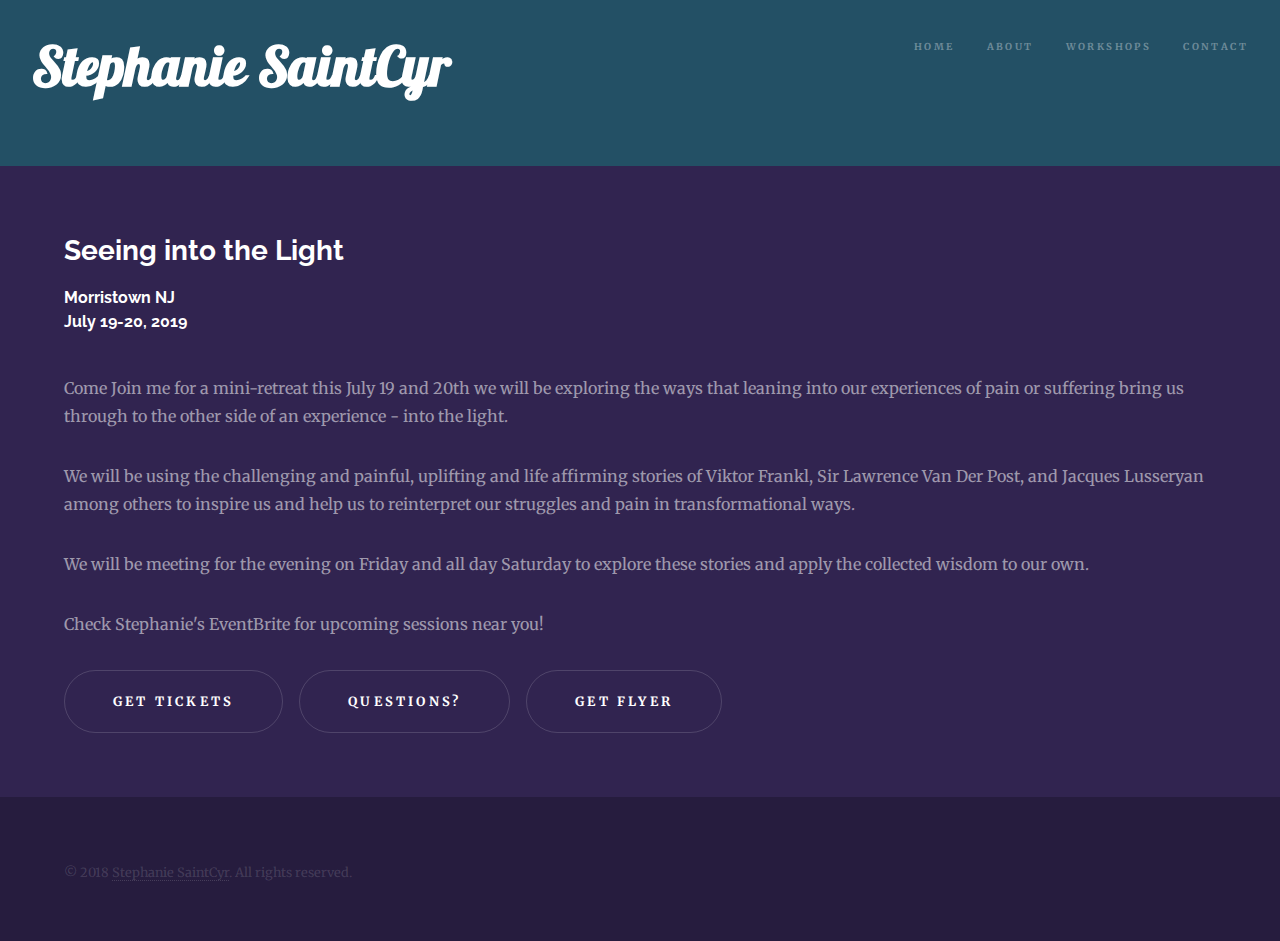
==== commit 5ec88927: "Changed for new workshop" ====
--- a/light.html
+++ b/light.html
@@ -54,10 +54,10 @@
             <ul class="actions">
               <li>
                 <a
-                  href="https://www.eventbrite.com/e/building-joy-tickets-54241229979"
+                  href="https://www.eventbrite.com/e/seeing-into-the-light-tickets-64137782835"
                   target="_blank"
                   class="button large"
-                  >Get Tickets(coming soon!)</a
+                  >Get Tickets</a
                 >
               </li>
               <li>
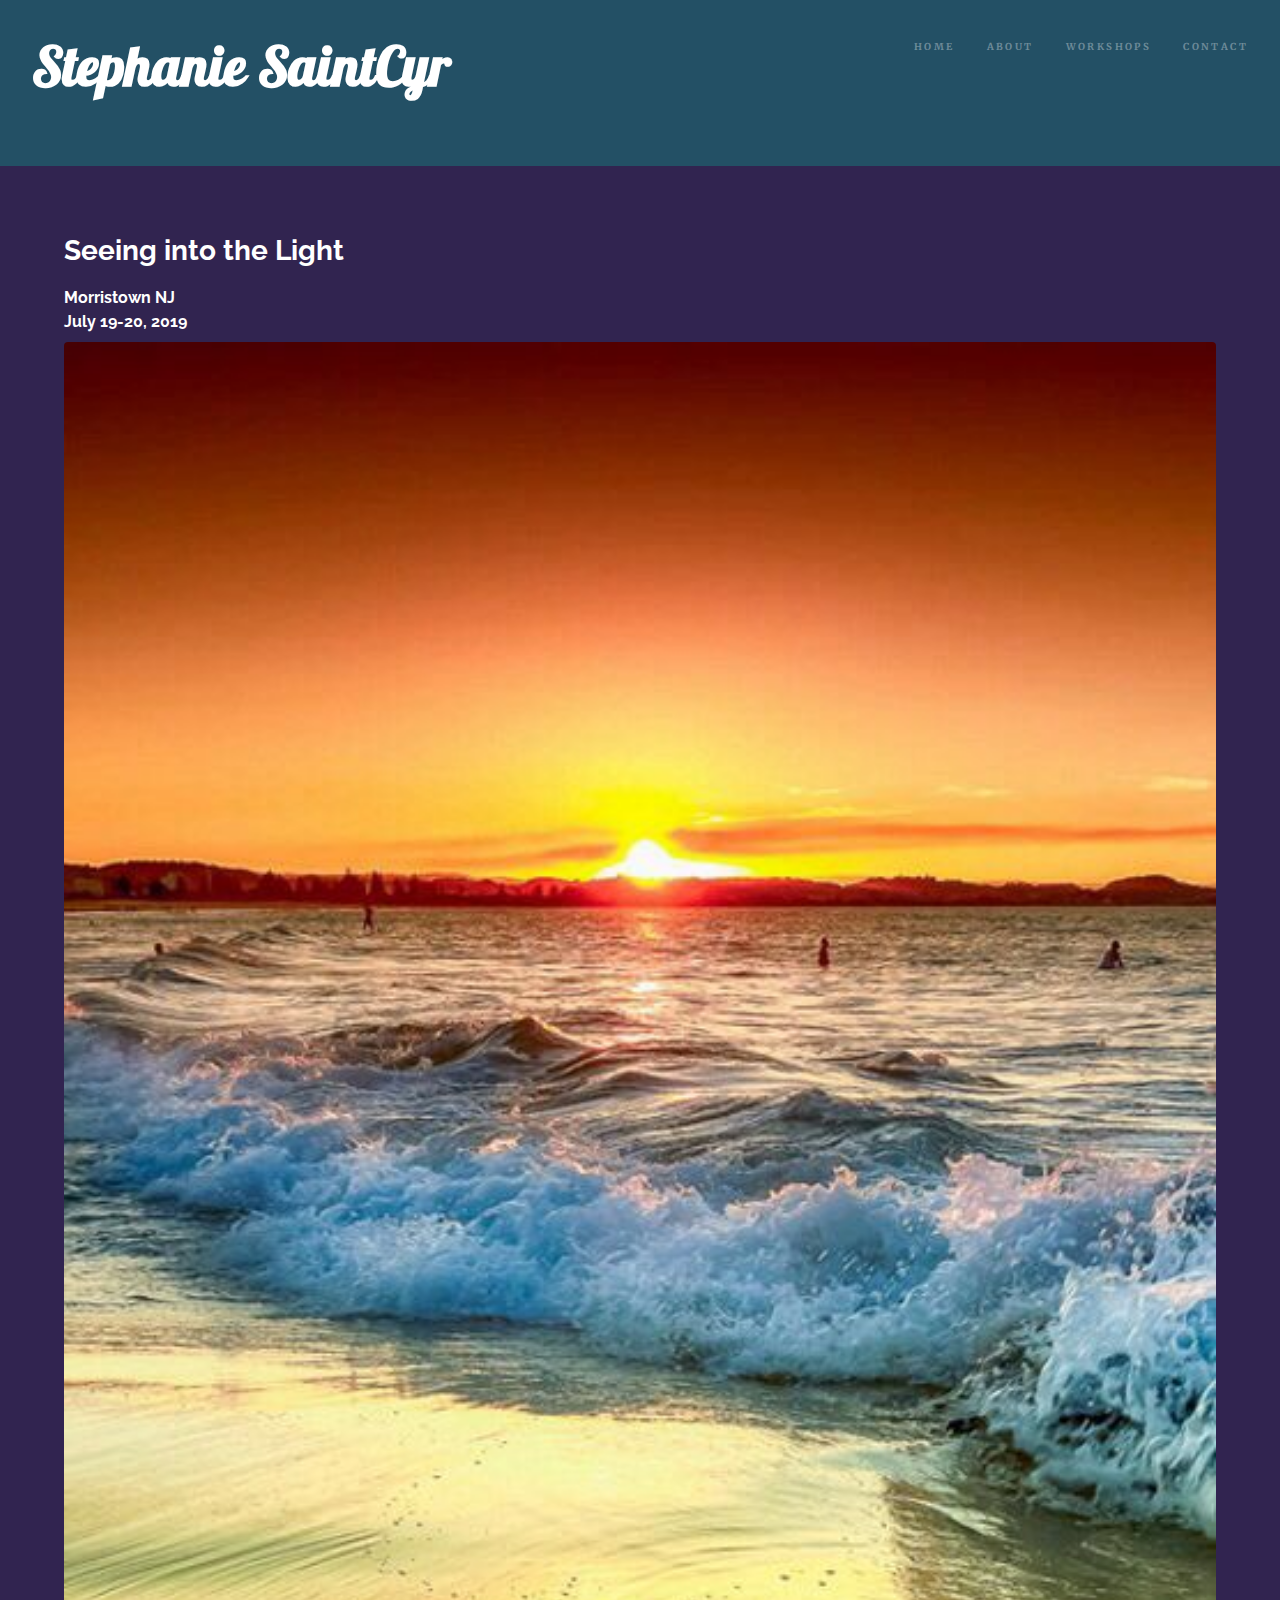
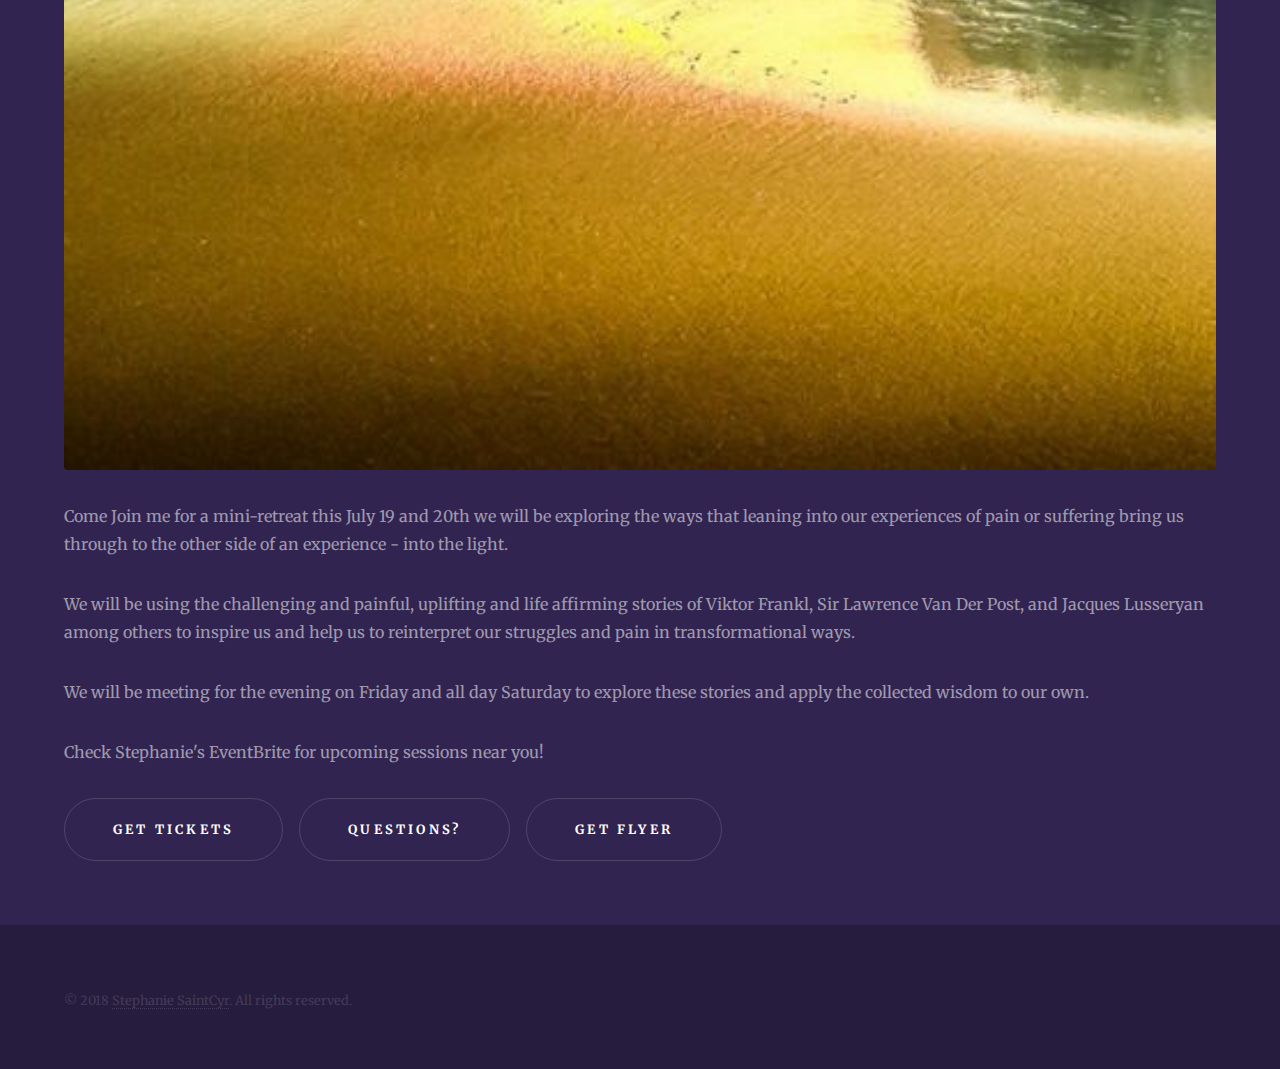
==== commit 0d68fdb6: "Updated sunrise image" ====
--- a/light.html
+++ b/light.html
@@ -39,7 +39,7 @@
         <div class="inner">
           <h2 class="major">Seeing into the Light</h2>
           <h4>Morristown NJ</br>July 19-20, 2019</h4>
-          <span class="image fit"><img src="images/sunrise3.jpg" alt=""/></span>
+          <span class="image fit"><img src="images/sunrise3.JPG" alt=""/></span>
           <p>
             Come Join me for a mini-retreat this July 19 and 20th we will be exploring the ways that leaning into our experiences of pain or suffering bring us through to the other side of an experience - into the light.
           </p>
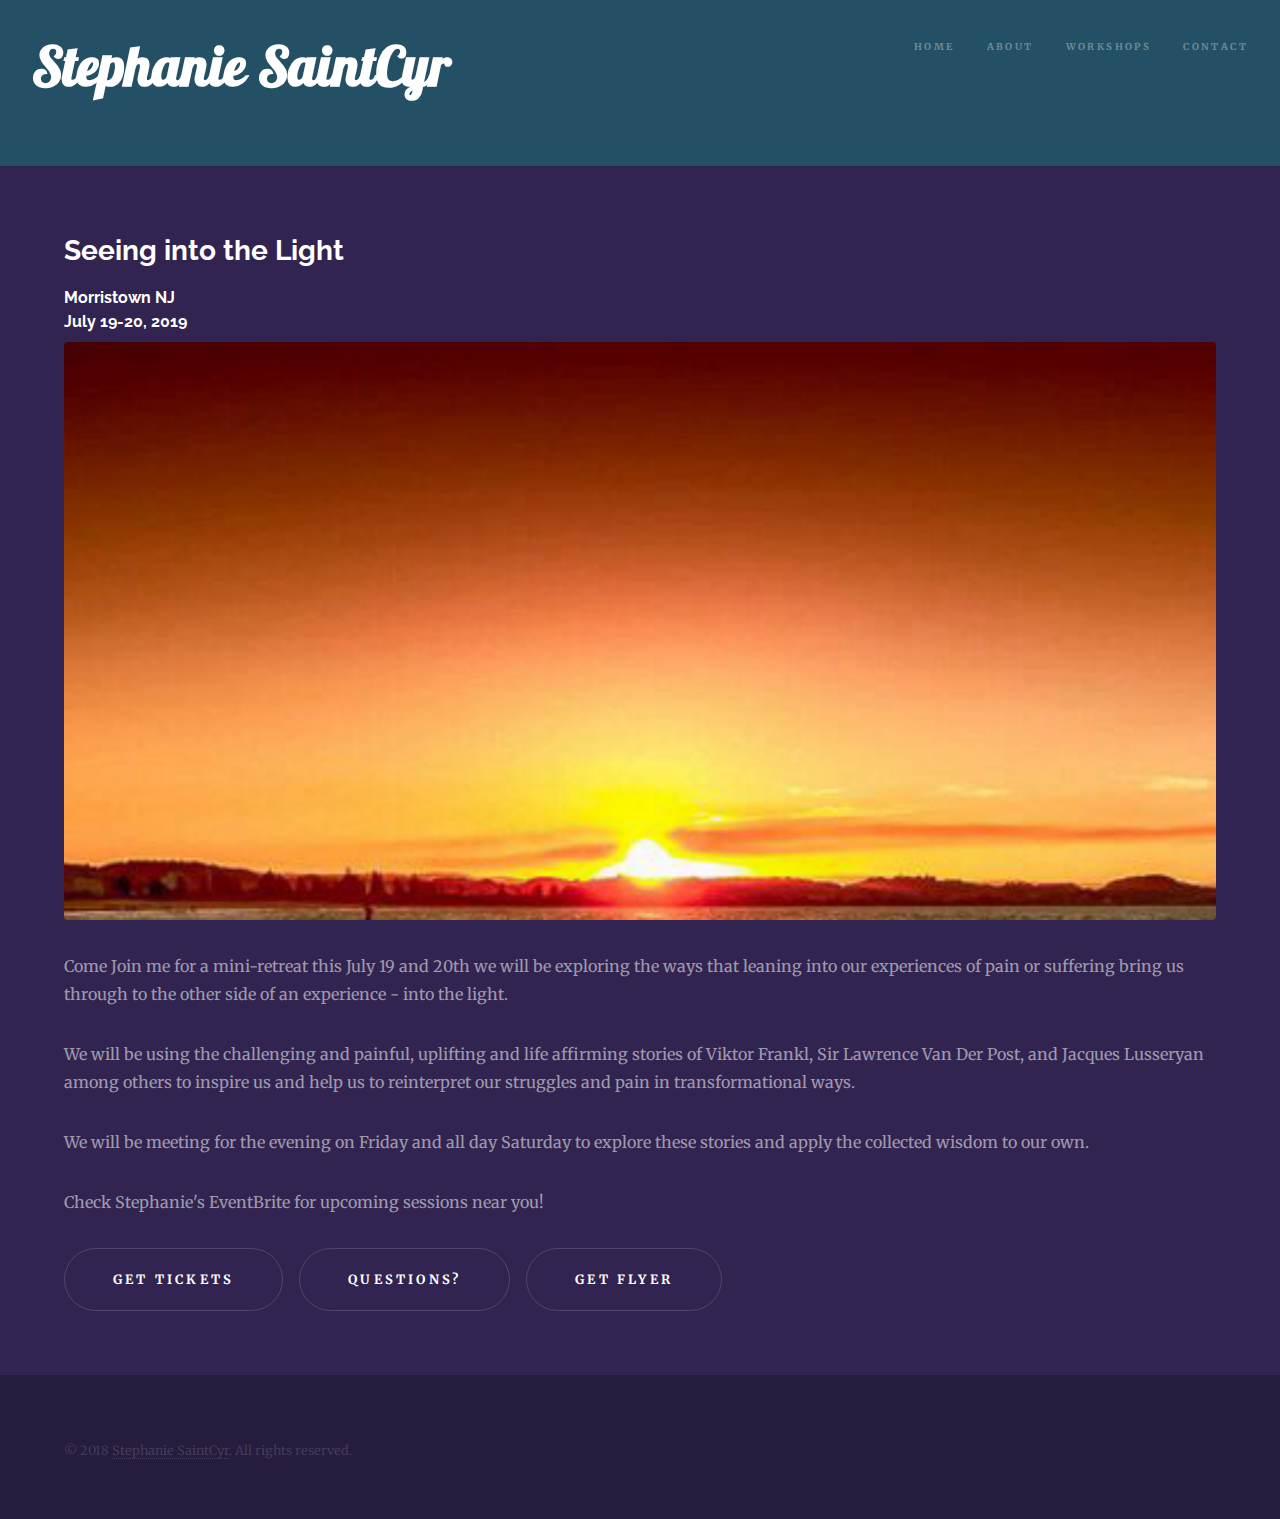
==== commit d9b77dc6: "fixed sunrise photo" ====
--- a/light.html
+++ b/light.html
@@ -39,7 +39,7 @@
         <div class="inner">
           <h2 class="major">Seeing into the Light</h2>
           <h4>Morristown NJ</br>July 19-20, 2019</h4>
-          <span class="image fit"><img src="images/sunrise3.JPG" alt=""/></span>
+          <span class="image fit"><img src="images/sunrise3-sm.jpg" alt=""/></span>
           <p>
             Come Join me for a mini-retreat this July 19 and 20th we will be exploring the ways that leaning into our experiences of pain or suffering bring us through to the other side of an experience - into the light.
           </p>
